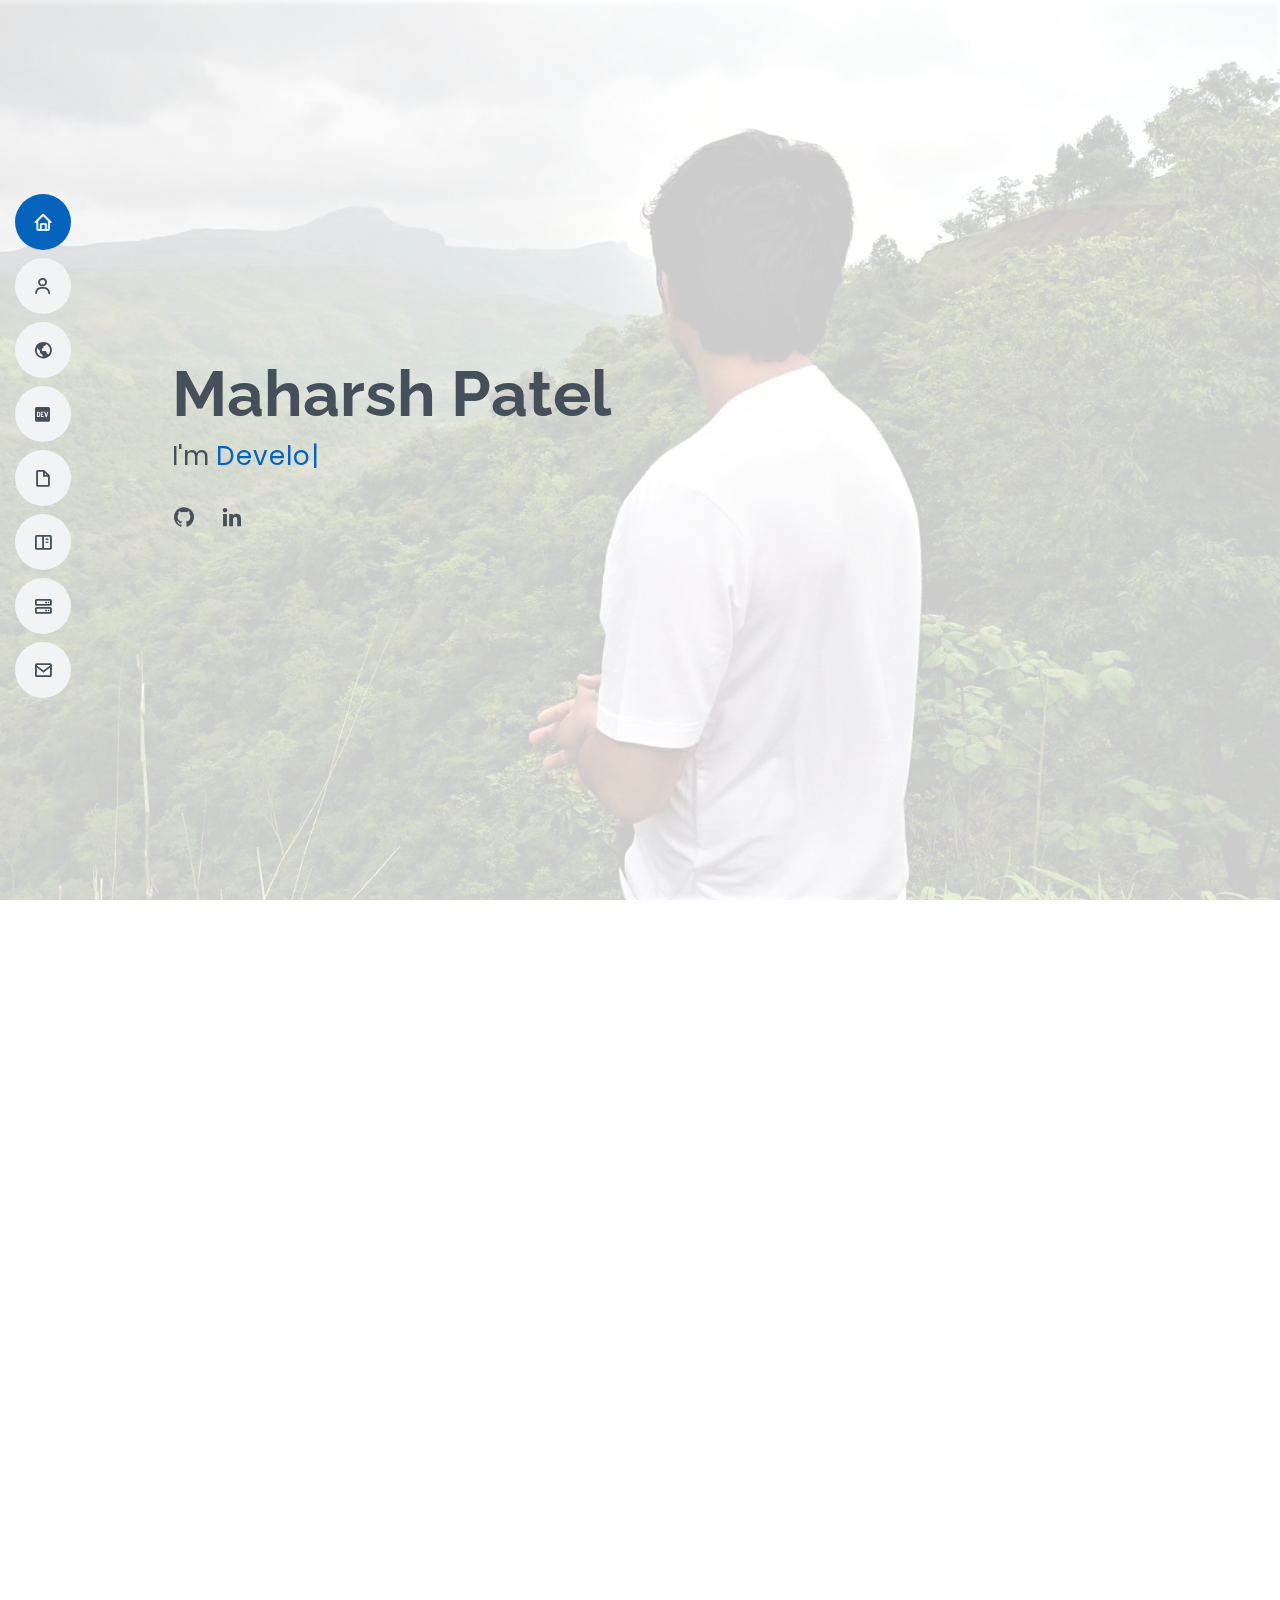
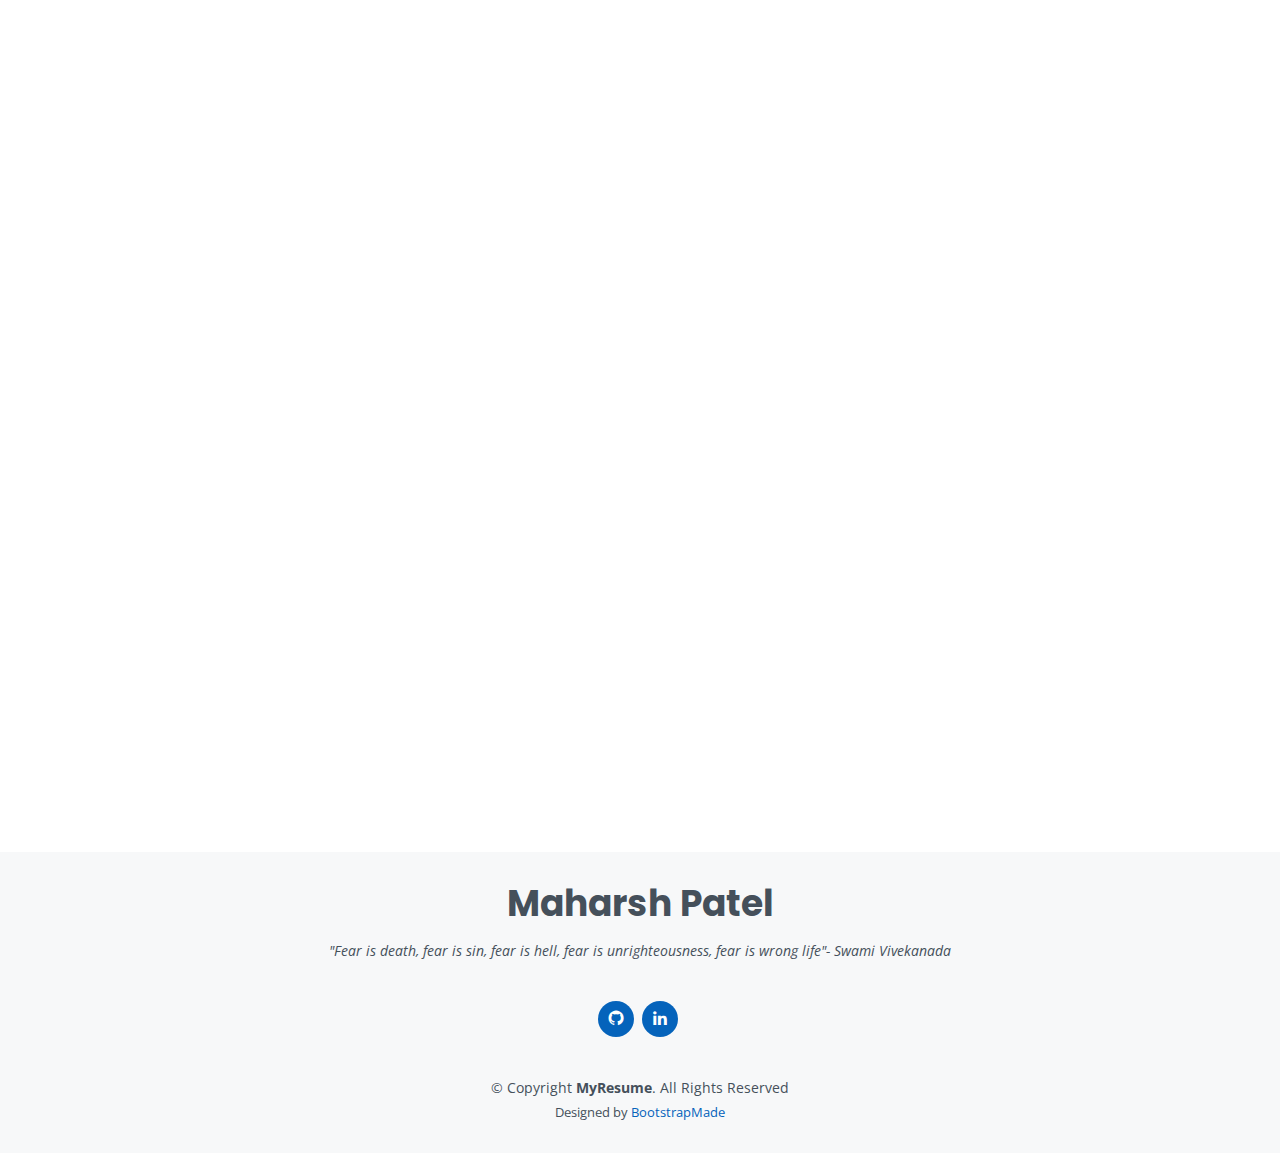
==== index.html @ 80ccc21d "Minor Updates" ====
<!DOCTYPE html>
<html lang="en">

<head>
  <meta charset="utf-8">
  <meta content="width=device-width, initial-scale=1.0" name="viewport">

  <title>Maharsh Patel</title>
  <meta content="" name="description">
  <meta content="" name="keywords">

  <!-- Favicons -->
  <link href="assets/img/favicon.png" rel="icon">
  <link href="assets/img/apple-touch-icon.png" rel="apple-touch-icon">

  <!-- Google Fonts -->
  <link href="https://fonts.googleapis.com/css?family=Open+Sans:300,300i,400,400i,600,600i,700,700i|Raleway:300,300i,400,400i,500,500i,600,600i,700,700i|Poppins:300,300i,400,400i,500,500i,600,600i,700,700i" rel="stylesheet">

  <!-- Vendor CSS Files -->
  <link href="assets/vendor/aos/aos.css" rel="stylesheet">
  <link href="assets/vendor/bootstrap/css/bootstrap.min.css" rel="stylesheet">
  <link href="assets/vendor/bootstrap-icons/bootstrap-icons.css" rel="stylesheet">
  <link href="assets/vendor/boxicons/css/boxicons.min.css" rel="stylesheet">
  <link href="assets/vendor/glightbox/css/glightbox.min.css" rel="stylesheet">
  <link href="assets/vendor/swiper/swiper-bundle.min.css" rel="stylesheet">

  <!-- Template Main CSS File -->
  <link href="assets/css/style.css" rel="stylesheet">

  <!-- =======================================================
  * Template Name: MyResume - v4.7.0
  * Template URL: https://bootstrapmade.com/free-html-bootstrap-template-my-resume/
  * Author: BootstrapMade.com
  * License: https://bootstrapmade.com/license/
  ======================================================== -->
</head>

<body onload="startGame()">

  <!-- ======= Mobile nav toggle button ======= -->
  <!-- <button type="button" class="mobile-nav-toggle d-xl-none"><i class="bi bi-list mobile-nav-toggle"></i></button> -->
  <i class="bi bi-list mobile-nav-toggle d-xl-none"></i>
  <!-- ======= Header ======= -->
  <header id="header" class="d-flex flex-column justify-content-center">

    <nav id="navbar" class="navbar nav-menu">
      <ul>
        <li><a href="#hero" class="nav-link scrollto active"><i class="bx bx-home"></i> <span>Home</span></a></li>
        <li><a href="#about" class="nav-link scrollto"><i class="bx bx-user"></i> <span>About</span></a></li>
        <li><a href="#facts" class="nav-link scrollto"><i class="bx bx-world"></i> <span>Facts</span></a></li>
        <li><a href="#skills" class="nav-link scrollto"><i class="bx bxl-dev-to"></i> <span>Skills</span></a></li>
        <li><a href="#resume" class="nav-link scrollto"><i class="bx bx-file-blank"></i> <span>Resume</span></a></li>
        <li><a href="#portfolio" class="nav-link scrollto"><i class="bx bx-book-content"></i> <span>Publication</span></a></li>
        <li><a href="#services" class="nav-link scrollto"><i class="bx bx-server"></i> <span>Interests</span></a></li>
        <li><a href="#contact" class="nav-link scrollto"><i class="bx bx-envelope"></i> <span>Contact</span></a></li>
      </ul>
    </nav><!-- .nav-menu -->

  </header><!-- End Header -->

  <!-- ======= Hero Section ======= -->
  <section id="hero" class="d-flex flex-column justify-content-center">
    <div class="container" data-aos="zoom-in" data-aos-delay="100">
      <h1>Maharsh Patel</h1>
      <p>I'm <span class="typed" data-typed-items="Developer,Student,Gamer"></span></p>
      <div class="social-links">
        <a href="https://github.com/maharshalmighty" class="github"><i class="bx bxl-github"></i></a>                
        <a href="https://www.linkedin.com/in/maharsh-patel" class="linkedin"><i class="bx bxl-linkedin"></i></a>
      </div>
    </div>
  </section><!-- End Hero -->

  <main id="main">

    <!-- ======= About Section ======= -->
    <section id="about" class="about">
      <div class="container" data-aos="fade-up">

        <div class="section-title">
          <h2>About</h2>
          
        </div>

        <div class="row">
          <div class="col-lg-4">
            <img src="assets/img/profile-traditional.jpg" class="img-fluid" alt="" style="border-radius: 10%;height: 80%;">
          </div>
          <div class="col-lg-8 pt-4 pt-lg-0 content">
           
            <h3>Summary</h3>
            <p>
              Maharsh is a graduate with a Bachelor of Engineering in Information Technology (2019), he has worked at Cognizant Technology Solutions for 2 years as a Programmer Analyst. He was primarily responsible for building and maintaining intelligent automations. Owing to his inquisitive nature he has completed various certifications ranging from Emotional Intelligence to Building apps using Amazon's Alexa and Lex. The certifications helped him develop strong technical and non technical foundations, with the help of which he was able undertake various positions of responsibilities
            </p>                        
            <div class="row">
              <div class="col-lg-6">
                <h3>Certifications</h3>
                <ul>
                  <li><i class="bi bi-chevron-right"></i> <strong>Emotional Intelligence</strong></li>
                  <li><i class="bi bi-chevron-right"></i> <strong>Deep Learning Prerequisites: The Numpy Stack in Python</strong></li>
                  <li><i class="bi bi-chevron-right"></i> <strong>Building Apps Using Amazon’s Alexa and Lex</strong></li>
                  <li><i class="bi bi-chevron-right"></i> <strong>Introduction to Natural Language Processing</strong> </li>                  
                </ul>
              </div>
              <div class="col-lg-6">
                <h3>Position of Responsibility</h3>
                <ul>
                  <li><i class="bi bi-chevron-right"></i> <strong>Chairperson - ISTE Student Chapter</strong></li>
                  <li><i class="bi bi-chevron-right"></i> <strong>Publicity Head - ISTE Student Chapter</strong></li>
                  <li><i class="bi bi-chevron-right"></i> <strong>Business Continuity Management Coordinator - Cognizant</strong></li>
                  <li><i class="bi bi-chevron-right"></i> <strong>Student Partner - Internshala</strong> </li>                  
                </ul>
              </div>
              
            </div>
          </div>
        </div>

      </div>
    </section><!-- End About Section -->

    <!-- ======= Facts Section ======= -->
    <section id="facts" class="facts">
      <div class="container" data-aos="fade-up">

        <div class="section-title">
          <h2>Facts</h2>
          <p>Few statistics about me, funny statement here!</p>
        </div>

        <div class="row">

          <div class="col-lg-3 col-md-6">
            <div class="count-box">
              <i class="bi bi-flower1"></i>
              <span data-purecounter-start="0" data-purecounter-end="45" data-purecounter-duration="1" class="purecounter"></span>
              <p>Hours of Social Work</p>
            </div>
          </div>
          <div class="col-lg-3 col-md-6">
            <div class="count-box">
              <i class="bi bi-robot"></i>
              <span data-purecounter-start="0" data-purecounter-end="100" data-purecounter-duration="1" class="purecounter"></span>
              <p>Manual hours saved by building automation</p>
            </div>
          </div>
          <div class="col-lg-3 col-md-6">
            <div class="count-box">
              <i class="bi bi-book-half"></i>
              <span data-purecounter-start="0" data-purecounter-end="36" data-purecounter-duration="1" class="purecounter"></span>
              <p># of subjects learned as an undergraduate</p>
            </div>
          </div>
          <div class="col-lg-3 col-md-6">
            <div class="count-box">
              <i class="bi bi-steam"></i>
              <span data-purecounter-start="0" data-purecounter-end="3500" data-purecounter-duration="1" class="purecounter"></span>
              <p>Hours spent on DOTA2</p>
            </div>
          </div>
          <div class="col-lg-3 col-md-6">
            <div class="count-box">
              <i class="bi bi-people"></i>
              <span data-purecounter-start="0" data-purecounter-end="45" data-purecounter-duration="1" class="purecounter"></span>
              <p># of people in my team, as the Chairperson of student chapter</p>
            </div>
          </div>

          <div class="col-lg-3 col-md-6 mt-5 mt-md-0">
            <div class="count-box">
              <i class="bi bi-stack-overflow"></i>
              <span data-purecounter-start="0" data-purecounter-end="5" data-purecounter-duration="1" class="purecounter"></span>
              <p>Less that 5% defect for all projects delivered so far</p>
            </div>
          </div>

          <div class="col-lg-3 col-md-6 mt-5 mt-lg-0">
            <div class="count-box">
              <i class="bi bi-headset"></i>
              <span data-purecounter-start="0" data-purecounter-end="1463" data-purecounter-duration="1" class="purecounter"></span>
              <p>Hours Of Support</p>
            </div>
          </div>

          <div class="col-lg-3 col-md-6 mt-5 mt-lg-0">
            <div class="count-box">
              <i class="bi bi-award"></i>
              <span data-purecounter-start="0" data-purecounter-end="10" data-purecounter-duration="1" class="purecounter"></span>
              <p>Certifications</p>
            </div>
          </div>

        </div>

      </div>
    </section><!-- End Facts Section -->

    <!-- ======= Skills Section ======= -->
    <section id="skills" class="skills section-bg">
      <div class="container" data-aos="fade-up">

        <div class="section-title">
          <h2>Skills</h2>
          <p>For the majority of time I have worked on the following.</p>
        </div>

        <div class="row skills-content">

          <div class="col-lg-6">
            <div class="progress">
              <span class="skill">Python <i class="val">85%</i></span>
              <div class="progress-bar-wrap">
                <div class="progress-bar" role="progressbar" aria-valuenow="90" aria-valuemin="0" aria-valuemax="100"></div>
              </div>
            </div>
            <div class="progress">
              <span class="skill">Natural Language Processing <i class="val">60%</i></span>
              <div class="progress-bar-wrap">
                <div class="progress-bar" role="progressbar" aria-valuenow="60" aria-valuemin="0" aria-valuemax="100"></div>
              </div>
            </div>
            <div class="progress">
              <span class="skill">AWS LEX <i class="val">80%</i></span>
              <div class="progress-bar-wrap">
                <div class="progress-bar" role="progressbar" aria-valuenow="80" aria-valuemin="0" aria-valuemax="100"></div>
              </div>
            </div>
            <div class="progress">
              <span class="skill">RASA <i class="val">70%</i></span>
              <div class="progress-bar-wrap">
                <div class="progress-bar" role="progressbar" aria-valuenow="70" aria-valuemin="0" aria-valuemax="100"></div>
              </div>
            </div>
            <div class="progress">
              <span class="skill">Ui Path <i class="val">85%</i></span>
              <div class="progress-bar-wrap">
                <div class="progress-bar" role="progressbar" aria-valuenow="85" aria-valuemin="0" aria-valuemax="100"></div>
              </div>
            </div>
            <div class="progress">
              <span class="skill">Automation Anywhere <i class="val">80%</i></span>
              <div class="progress-bar-wrap">
                <div class="progress-bar" role="progressbar" aria-valuenow="80" aria-valuemin="0" aria-valuemax="100"></div>
              </div>
            </div>
          </div>

          <div class="col-lg-6">
            <div class="progress">
              <span class="skill">Alexa Skills Kit <i class="val">60%</i></span>
              <div class="progress-bar-wrap">
                <div class="progress-bar" role="progressbar" aria-valuenow="60" aria-valuemin="0" aria-valuemax="100"></div>
              </div>
            </div>
            <div class="progress">
              <span class="skill">HTML <i class="val">75%</i></span>
              <div class="progress-bar-wrap">
                <div class="progress-bar" role="progressbar" aria-valuenow="75" aria-valuemin="0" aria-valuemax="100"></div>
              </div>
            </div>
            <div class="progress">
              <span class="skill">CSS <i class="val">70%</i></span>
              <div class="progress-bar-wrap">
                <div class="progress-bar" role="progressbar" aria-valuenow="70" aria-valuemin="0" aria-valuemax="100"></div>
              </div>
            </div>
            <div class="progress">
              <span class="skill">JavaScript <i class="val">50%</i></span>
              <div class="progress-bar-wrap">
                <div class="progress-bar" role="progressbar" aria-valuenow="50" aria-valuemin="0" aria-valuemax="100"></div>
              </div>
            </div>
            <div class="progress">
              <span class="skill">Github <i class="val">60%</i></span>
              <div class="progress-bar-wrap">
                <div class="progress-bar" role="progressbar" aria-valuenow="60" aria-valuemin="0" aria-valuemax="100"></div>
              </div>
            </div>
            <div class="progress">
              <span class="skill">Docker <i class="val">60%</i></span>
              <div class="progress-bar-wrap">
                <div class="progress-bar" role="progressbar" aria-valuenow="60" aria-valuemin="0" aria-valuemax="100"></div>
              </div>
            </div>

          </div>

        </div>

      </div>
    </section><!-- End Skills Section -->

    <!-- ======= Resume Section ======= -->
    <section id="resume" class="resume">
      <div class="container" data-aos="fade-up">

        <div class="section-title">
          <h2>Resume</h2>
          <p>Here's a little peak behind the curtains for you, to learn more here is <a href="assets/resume/Deedy_CV_Maharsh_Patel_2022_UTA.pdf" target="_blank">my resume!</a></p>
        </div>

        <div class="row">
          <div class="col-lg-6">
            

            <h3 class="resume-title">Education</h3>
            <div class="resume-item">
              <h4>Master of Science in Computer Science   </h4>
              <h5>2022 - 2024</h5>
              <p><em>Univeristy of Texas at Arlington, Texas</em></p>
              <p>I plan to specialize in Intelligent Systems and Databases/Big Data Management. Strengthen the technical fundamentals so that I can build upon it and come up with valuable research work.</p>
            </div>
            <div class="resume-item">
              <h4>Bachelor of Engineering in Information Technology</h4>
              <h5>2015 - 2019</h5>
              <p><em>K.J Somaiya College of Engineering and Information Technology, India</em></p>
              <p>I acquired the necessary foundations required to be able to pursue a career in Technology. Few courses that I found intresting were - Digital Image Processing, Intelligent Systems and Cloud Computing.</p>
            </div>
          </div>
          <div class="col-lg-6">
            <h3 class="resume-title">Professional Experience</h3>
            <div class="resume-item">
              <h4>Programmer Analyst</h4>
              <h5>2019 - 2022</h5>
              <p><em>Cognizant Technology Solutions, India </em></p>
              <ul>
                <li>My experiences here have moulded me into an aware Professional from a clueless fresher. I also worked on intresting use cases involving building chatbots solutions.</li>                
              </ul>
            </div>
            <div class="resume-item">
              <h4>Robotic Process Automation Trainee</h4>
              <h5>2018 - 2019</h5>
              <p><em>Robononmics AI, India</em></p>
              <ul>
                <li>I got Introduced to the world of automation through this opportunity and it helped me gather foundational knowledge on building and maintaining automations.</li>                
              </ul>
            </div>
          </div>
        </div>

      </div>
    </section><!-- End Resume Section -->

    <!-- ======= Portfolio Section ======= -->
    <section id="portfolio" class="portfolio section-bg">
      <div class="container" data-aos="fade-up">

        <div class="section-title">
          <h2>Publication</h2>
          
        </div>

        <div class="row">
          <div class="col-lg-12 d-flex justify-content-center" data-aos="fade-up" data-aos-delay="100">
            <ul id="portfolio-flters">
              <!--<li data-filter="*" class="filter-active">All</li>
              <li data-filter=".filter-app">Publication</li> -->
              <!--
              <li data-filter=".filter-card">Card</li>
              <li data-filter=".filter-web">Web</li>
              -->
            </ul>
          </div>
        </div>

        <div class="row portfolio-container" data-aos="fade-up" data-aos-delay="200">

          <div class="col-lg-4 col-md-6 portfolio-item filter-app">
            <div class="portfolio-wrap">
              <img src="assets/img/portfolio/robot.jpg" class="img-fluid" alt="">
              <div class="portfolio-info">
                <h4>Customized Automated Email Response Bot</h4>
                <p>Bot</p>
                <div class="portfolio-links">
                  <a href="assets/img/portfolio/portfolio-1.jpg" data-gallery="portfolioGallery" class="portfolio-lightbox" title="App 1"></a>
                  <a href="portfolio-details.html" class="portfolio-details-lightbox" data-glightbox="type: external" title="Portfolio Details"><i class="bx bx-link"></i></a>
                </div>
              </div>
            </div>
          </div>
          <div class="col-lg-4 col-md-6 portfolio-item filter-app">
            <div class = "Project">
              <img src="assets/img/portfolio/titanic_cutout.png" class="img-fluid" alt="">
              <strong><a href="https://medium.com/@maharshalmighty/titanic-survivor-predictor-1ffe5af38c9d">Titanic - Machine Learning from Disaster(Project)</a></h1></strong>
            </div>
            
          </div>
          <!--
          <div class="col-lg-4 col-md-6 portfolio-item filter-web">
            <div class="portfolio-wrap">
              <img src="assets/img/portfolio/portfolio-2.jpg" class="img-fluid" alt="">
              <div class="portfolio-info">
                <h4>Web 3</h4>
                <p>Web</p>
                <div class="portfolio-links">
                  <a href="assets/img/portfolio/portfolio-2.jpg" data-gallery="portfolioGallery" class="portfolio-lightbox" title="Web 3"><i class="bx bx-plus"></i></a>
                  <a href="portfolio-details.html" class="portfolio-details-lightbox" data-glightbox="type: external" title="Portfolio Details"><i class="bx bx-link"></i></a>
                </div>
              </div>
            </div>
          </div>

          <div class="col-lg-4 col-md-6 portfolio-item filter-app">
            <div class="portfolio-wrap">
              <img src="assets/img/portfolio/portfolio-3.jpg" class="img-fluid" alt="">
              <div class="portfolio-info">
                <h4>App 2</h4>
                <p>App</p>
                <div class="portfolio-links">
                  <a href="assets/img/portfolio/portfolio-3.jpg" data-gallery="portfolioGallery" class="portfolio-lightbox" title="App 2"><i class="bx bx-plus"></i></a>
                  <a href="portfolio-details.html" class="portfolio-details-lightbox" data-glightbox="type: external" title="Portfolio Details"><i class="bx bx-link"></i></a>
                </div>
              </div>
            </div>
          </div>

          <div class="col-lg-4 col-md-6 portfolio-item filter-card">
            <div class="portfolio-wrap">
              <img src="assets/img/portfolio/portfolio-4.jpg" class="img-fluid" alt="">
              <div class="portfolio-info">
                <h4>Card 2</h4>
                <p>Card</p>
                <div class="portfolio-links">
                  <a href="assets/img/portfolio/portfolio-4.jpg" data-gallery="portfolioGallery" class="portfolio-lightbox" title="Card 2"><i class="bx bx-plus"></i></a>
                  <a href="portfolio-details.html" class="portfolio-details-lightbox" data-glightbox="type: external" title="Portfolio Details"><i class="bx bx-link"></i></a>
                </div>
              </div>
            </div>
          </div>

          <div class="col-lg-4 col-md-6 portfolio-item filter-web">
            <div class="portfolio-wrap">
              <img src="assets/img/portfolio/portfolio-5.jpg" class="img-fluid" alt="">
              <div class="portfolio-info">
                <h4>Web 2</h4>
                <p>Web</p>
                <div class="portfolio-links">
                  <a href="assets/img/portfolio/portfolio-5.jpg" data-gallery="portfolioGallery" class="portfolio-lightbox" title="Web 2"><i class="bx bx-plus"></i></a>
                  <a href="portfolio-details.html" class="portfolio-details-lightbox" data-glightbox="type: external" title="Portfolio Details"><i class="bx bx-link"></i></a>
                </div>
              </div>
            </div>
          </div>

          <div class="col-lg-4 col-md-6 portfolio-item filter-app">
            <div class="portfolio-wrap">
              <img src="assets/img/portfolio/portfolio-6.jpg" class="img-fluid" alt="">
              <div class="portfolio-info">
                <h4>App 3</h4>
                <p>App</p>
                <div class="portfolio-links">
                  <a href="assets/img/portfolio/portfolio-6.jpg" data-gallery="portfolioGallery" class="portfolio-lightbox" title="App 3"><i class="bx bx-plus"></i></a>
                  <a href="portfolio-details.html" class="portfolio-details-lightbox" data-glightbox="type: external" title="Portfolio Details"><i class="bx bx-link"></i></a>
                </div>
              </div>
            </div>
          </div>

          <div class="col-lg-4 col-md-6 portfolio-item filter-card">
            <div class="portfolio-wrap">
              <img src="assets/img/portfolio/portfolio-7.jpg" class="img-fluid" alt="">
              <div class="portfolio-info">
                <h4>Card 1</h4>
                <p>Card</p>
                <div class="portfolio-links">
                  <a href="assets/img/portfolio/portfolio-7.jpg" data-gallery="portfolioGallery" class="portfolio-lightbox" title="Card 1"><i class="bx bx-plus"></i></a>
                  <a href="portfolio-details.html" class="portfolio-details-lightbox" data-glightbox="type: external" title="Portfolio Details"><i class="bx bx-link"></i></a>
                </div>
              </div>
            </div>
          </div>

          <div class="col-lg-4 col-md-6 portfolio-item filter-card">
            <div class="portfolio-wrap">
              <img src="assets/img/portfolio/portfolio-8.jpg" class="img-fluid" alt="">
              <div class="portfolio-info">
                <h4>Card 3</h4>
                <p>Card</p>
                <div class="portfolio-links">
                  <a href="assets/img/portfolio/portfolio-8.jpg" data-gallery="portfolioGallery" class="portfolio-lightbox" title="Card 3"><i class="bx bx-plus"></i></a>
                  <a href="portfolio-details.html" class="portfolio-details-lightbox" data-glightbox="type: external" title="Portfolio Details"><i class="bx bx-link"></i></a>
                </div>
              </div>
            </div>
          </div>

          <div class="col-lg-4 col-md-6 portfolio-item filter-web">
            <div class="portfolio-wrap">
              <img src="assets/img/portfolio/portfolio-9.jpg" class="img-fluid" alt="">
              <div class="portfolio-info">
                <h4>Web 3</h4>
                <p>Web</p>
                <div class="portfolio-links">
                  <a href="assets/img/portfolio/portfolio-9.jpg" data-gallery="portfolioGallery" class="portfolio-lightbox" title="Web 3"><i class="bx bx-plus"></i></a>
                  <a href="portfolio-details.html" class="portfolio-details-lightbox" data-glightbox="type: external" title="Portfolio Details"><i class="bx bx-link"></i></a>
                </div>
              </div>
            </div>
          </div>
          -->
        </div>

      </div>
    </section><!-- End Portfolio Section -->

    <!-- ======= Services Section ======= -->
    <section id="services" class="services">
      <div class="container" data-aos="fade-up">

        <div class="section-title">
          <h2>INTERESTS</h2>
          <p>Here's a list of things i am interested.</p>
        </div>

        <div class="row">

          <div class="col-lg-4 col-md-6 d-flex align-items-stretch" data-aos="zoom-in" data-aos-delay="100">
            <div class="icon-box iconbox-blue">
              <div class="icon">
                <svg width="100" height="100" viewBox="0 0 600 600" xmlns="http://www.w3.org/2000/svg">
                  <path stroke="none" stroke-width="0" fill="#f5f5f5" d="M300,521.0016835830174C376.1290562159157,517.8887921683347,466.0731472004068,529.7835943286574,510.70327084640275,468.03025145048787C554.3714126377745,407.6079735673963,508.03601936045806,328.9844924480964,491.2728898941984,256.3432110539036C474.5976632858925,184.082847569629,479.9380746630129,96.60480741107993,416.23090153303,58.64404602377083C348.86323505073057,18.502131276798302,261.93793281208167,40.57373210992963,193.5410806939664,78.93577620505333C130.42746243093433,114.334589627462,98.30271207620316,179.96522072025542,76.75703585869454,249.04625023123273C51.97151888228291,328.5150500222984,13.704378332031375,421.85034740162234,66.52175969318436,486.19268352777647C119.04800174914682,550.1803526380478,217.28368757567262,524.383925680826,300,521.0016835830174"></path>
                </svg>
                <i class="bx bx-joystick"></i>
              </div>
              <h4><a href="">ESports</a></h4>
              <p>I play a lot of video games and keep up with my favorite DOTA2 Team - Nigma</p>
            </div>
          </div>

          <div class="col-lg-4 col-md-6 d-flex align-items-stretch mt-4 mt-md-0" data-aos="zoom-in" data-aos-delay="200">
            <div class="icon-box iconbox-orange ">
              <div class="icon">
                <svg width="100" height="100" viewBox="0 0 600 600" xmlns="http://www.w3.org/2000/svg">
                  <path stroke="none" stroke-width="0" fill="#f5f5f5" d="M300,582.0697525312426C382.5290701553225,586.8405444964366,449.9789794690241,525.3245884688669,502.5850820975895,461.55621195738473C556.606425686781,396.0723002908107,615.8543463187945,314.28637112970534,586.6730223649479,234.56875336149918C558.9533121215079,158.8439757836574,454.9685369536778,164.00468322053177,381.49747125262974,130.76875717737553C312.15926192815925,99.40240125094834,248.97055460311594,18.661163978235184,179.8680185752513,50.54337015887873C110.5421016452524,82.52863877960104,119.82277516462835,180.83849132639028,109.12597500060166,256.43424936330496C100.08760227029461,320.3096726198365,92.17705696193138,384.0621239912766,124.79988738764834,439.7174275375508C164.83382741302287,508.01625554203684,220.96474134820875,577.5009287672846,300,582.0697525312426"></path>
                </svg>
                <i class="bx bx-file"></i>
              </div>
              <h4><a href="">Anime</a></h4>
              <p>Anime teaches you a lot of moral lessons about friendship, family and life. I promise you its not just cartoons.</p>
            </div>
          </div>

          <div class="col-lg-4 col-md-6 d-flex align-items-stretch mt-4 mt-lg-0" data-aos="zoom-in" data-aos-delay="300">
            <div class="icon-box iconbox-pink">
              <div class="icon">
                <svg width="100" height="100" viewBox="0 0 600 600" xmlns="http://www.w3.org/2000/svg">
                  <path stroke="none" stroke-width="0" fill="#f5f5f5" d="M300,541.5067337569781C382.14930387511276,545.0595476570109,479.8736841581634,548.3450877840088,526.4010558755058,480.5488172755941C571.5218469581645,414.80211281144784,517.5187510058486,332.0715597781072,496.52539010469104,255.14436215662573C477.37192572678356,184.95920475031193,473.57363656557914,105.61284051026155,413.0603344069578,65.22779650032875C343.27470386102294,18.654635553484475,251.2091493199835,5.337323636656869,175.0934190732945,40.62881213300186C97.87086631185822,76.43348514350839,51.98124368387456,156.15599469081315,36.44837278890362,239.84606092416172C21.716077023791087,319.22268207091537,43.775223500013084,401.1760424656574,96.891909868211,461.97329694683043C147.22146801428983,519.5804099606455,223.5754009179313,538.201503339737,300,541.5067337569781"></path>
                </svg>
                <i class="bx bx-paper-plane"></i>
              </div>
              <h4><a href="">Origami</a></h4>
              <p>I find it really amazing to see how a lifeless piece of paper can come to life</p>
            </div>
          </div>

          <div class="col-lg-4 col-md-6 d-flex align-items-stretch mt-4" data-aos="zoom-in" data-aos-delay="100">
            <div class="icon-box iconbox-yellow">
              <div class="icon">
                <svg width="100" height="100" viewBox="0 0 600 600" xmlns="http://www.w3.org/2000/svg">
                  <path stroke="none" stroke-width="0" fill="#f5f5f5" d="M300,503.46388370962813C374.79870501325706,506.71871716319447,464.8034551963731,527.1746412648533,510.4981551193396,467.86667711651364C555.9287308511215,408.9015244558933,512.6030010748507,327.5744911775523,490.211057578863,256.5855673507754C471.097692560561,195.9906835881958,447.69079081568157,138.11976852964426,395.19560036434837,102.3242989838813C329.3053358748298,57.3949838291264,248.02791733380457,8.279543830951368,175.87071277845988,42.242879143198664C103.41431057327972,76.34704239035025,93.79494320519305,170.9812938413882,81.28167332365135,250.07896920659033C70.17666984294237,320.27484674793965,64.84698225790005,396.69656628748305,111.28512138212992,450.4950937839243C156.20124167950087,502.5303643271138,231.32542653798444,500.4755392045468,300,503.46388370962813"></path>
                </svg>
                <i class="bx bx-message-rounded-dots"></i>
              </div>
              <h4><a href="">Poetry</a></h4>
              <p>Sometimes when I am very happy or excited about something, I write poetries about it.</p>
            </div>
          </div>

          <div class="col-lg-4 col-md-6 d-flex align-items-stretch mt-4" data-aos="zoom-in" data-aos-delay="200">
            <div class="icon-box iconbox-red">
              <div class="icon">
                <svg width="100" height="100" viewBox="0 0 600 600" xmlns="http://www.w3.org/2000/svg">
                  <path stroke="none" stroke-width="0" fill="#f5f5f5" d="M300,532.3542879108572C369.38199826031484,532.3153073249985,429.10787420159085,491.63046689027357,474.5244479745417,439.17860296908856C522.8885846962883,383.3225815378663,569.1668002868075,314.3205725914397,550.7432151929288,242.7694973846089C532.6665558377875,172.5657663291529,456.2379748765914,142.6223662098291,390.3689995646985,112.34683881706744C326.66090330228417,83.06452184765237,258.84405631176094,53.51806209861945,193.32584062364296,78.48882559362697C121.61183558270385,105.82097193414197,62.805066853699245,167.19869350419734,48.57481801355237,242.6138429142374C34.843463184063346,315.3850353017275,76.69343916112496,383.4422959591041,125.22947124332185,439.3748458443577C170.7312796277747,491.8107796887764,230.57421082200815,532.3932930995766,300,532.3542879108572"></path>
                </svg>
                <i class="bx bx-pen"></i>
              </div>
              <h4><a href="">Journaling</a></h4>
              <p>Journaling helps you keep track of things, emotions whatever you want. When you restrospect - it help's you appreciate where you have reached</p>
            </div>
          </div>

          <div class="col-lg-4 col-md-6 d-flex align-items-stretch mt-4" data-aos="zoom-in" data-aos-delay="300">
            <div class="icon-box iconbox-teal">
              <div class="icon">
                <svg width="100" height="100" viewBox="0 0 600 600" xmlns="http://www.w3.org/2000/svg">
                  <path stroke="none" stroke-width="0" fill="#f5f5f5" d="M300,566.797414625762C385.7384707136149,576.1784315230908,478.7894351017131,552.8928747891023,531.9192734346935,484.94944893311C584.6109503024035,417.5663521118492,582.489472248146,322.67544863468447,553.9536738515405,242.03673114598146C529.1557734026468,171.96086150256528,465.24506316201064,127.66468636344209,395.9583748389544,100.7403814666027C334.2173773831606,76.7482773500951,269.4350130405921,84.62216499799875,207.1952322260088,107.2889140133804C132.92018162631612,134.33871894543012,41.79353780512637,160.00259165414826,22.644507872594943,236.69541883565114C3.319112789854554,314.0945973066697,72.72355303640163,379.243833228382,124.04198916343866,440.3218312028393C172.9286146004772,498.5055451809895,224.45579914871206,558.5317968840102,300,566.797414625762"></path>
                </svg>
                <i class="bx bx-world"></i>
              </div>
              <h4><a href="">Learning New Things</a></h4>
              <p>There are so many things that I dont know. If you know something please share it with me. I Love to learn about new things!</p>
            </div>
          </div>

        </div>

      </div>
    </section><!-- End Services Section -->

          </div>
          <div class="swiper-pagination"></div>
        </div>

      </div>
    </section><!-- End Testimonials Section -->

    <!-- ======= Contact Section ======= -->
    <section id="contact" class="contact">
      <div class="container" data-aos="fade-up">

        <div class="section-title">
          <h2>Contact</h2>
        </div>
        <div class="row mt-1">
          
          <div class="col-lg-4">
            <div class="info">
              <div class="email">
                <i class="bi bi-envelope"></i>
                <h4>Email:</h4>
                <p>mxp9501@mavs.uta.edu</p>
              </div>              
            </div>
          </div>
          <div class="col-lg-4">
            <div class="info">
              <div class="phone">
                <i class="bi bi-phone"></i>
                <h4>Call:</h4>
                <p>+1 470 847 9929</p>
              </div>             
            </div>
          </div>
          <div class="col-lg-4">
            <div class="info">
              <div class="address">
                <i class="bi bi-geo-alt"></i>
                <h4>Location:</h4>
                <p>Arlington,Texas</p>
              </div>             
            </div>
          </div>
                    
        </div>

      </div>
    </section><!-- End Contact Section -->

  </main><!-- End #main -->

  <!-- ======= Footer ======= -->
  <footer id="footer">
    <div class="container">
      <h3>Maharsh Patel</h3>
      <p>"Fear is death, fear is sin, fear is hell, fear is unrighteousness, fear is wrong life"- Swami Vivekanada</p>
      <div class="social-links">
        <!--<a href="#" class="twitter"><i class="bx bxl-twitter"></i></a>-->        
        <a href="https://github.com/maharshalmighty" class="github"><i class="bx bxl-github"></i></a>
        <a href="https://www.linkedin.com/in/maharsh-patel" class="linkedin"><i class="bx bxl-linkedin"></i></a>
      </div>
      <div class="copyright">
        &copy; Copyright <strong><span>MyResume</span></strong>. All Rights Reserved
      </div>
      <div class="credits">
        <!-- All the links in the footer should remain intact. -->
        <!-- You can delete the links only if you purchased the pro version. -->
        <!-- Licensing information: [license-url] -->
        <!-- Purchase the pro version with working PHP/AJAX contact form: https://bootstrapmade.com/free-html-bootstrap-template-my-resume/ -->
        Designed by <a href="https://bootstrapmade.com/">BootstrapMade</a>
      </div>
    </div>
  </footer><!-- End Footer -->

  <div id="preloader"></div>
  <a href="#" class="back-to-top d-flex align-items-center justify-content-center"><i class="bi bi-arrow-up-short"></i></a>

  <!-- Vendor JS Files -->
  <script src="assets/vendor/purecounter/purecounter.js"></script>
  <script src="assets/vendor/aos/aos.js"></script>
  <script src="assets/vendor/bootstrap/js/bootstrap.bundle.min.js"></script>
  <script src="assets/vendor/glightbox/js/glightbox.min.js"></script>
  <script src="assets/vendor/isotope-layout/isotope.pkgd.min.js"></script>
  <script src="assets/vendor/swiper/swiper-bundle.min.js"></script>
  <script src="assets/vendor/typed.js/typed.min.js"></script>
  <script src="assets/vendor/waypoints/noframework.waypoints.js"></script>
  <script src="assets/vendor/php-email-form/validate.js"></script>

  <!-- Template Main JS File -->
  <script src="assets/js/main.js"></script>

</body>

</html>
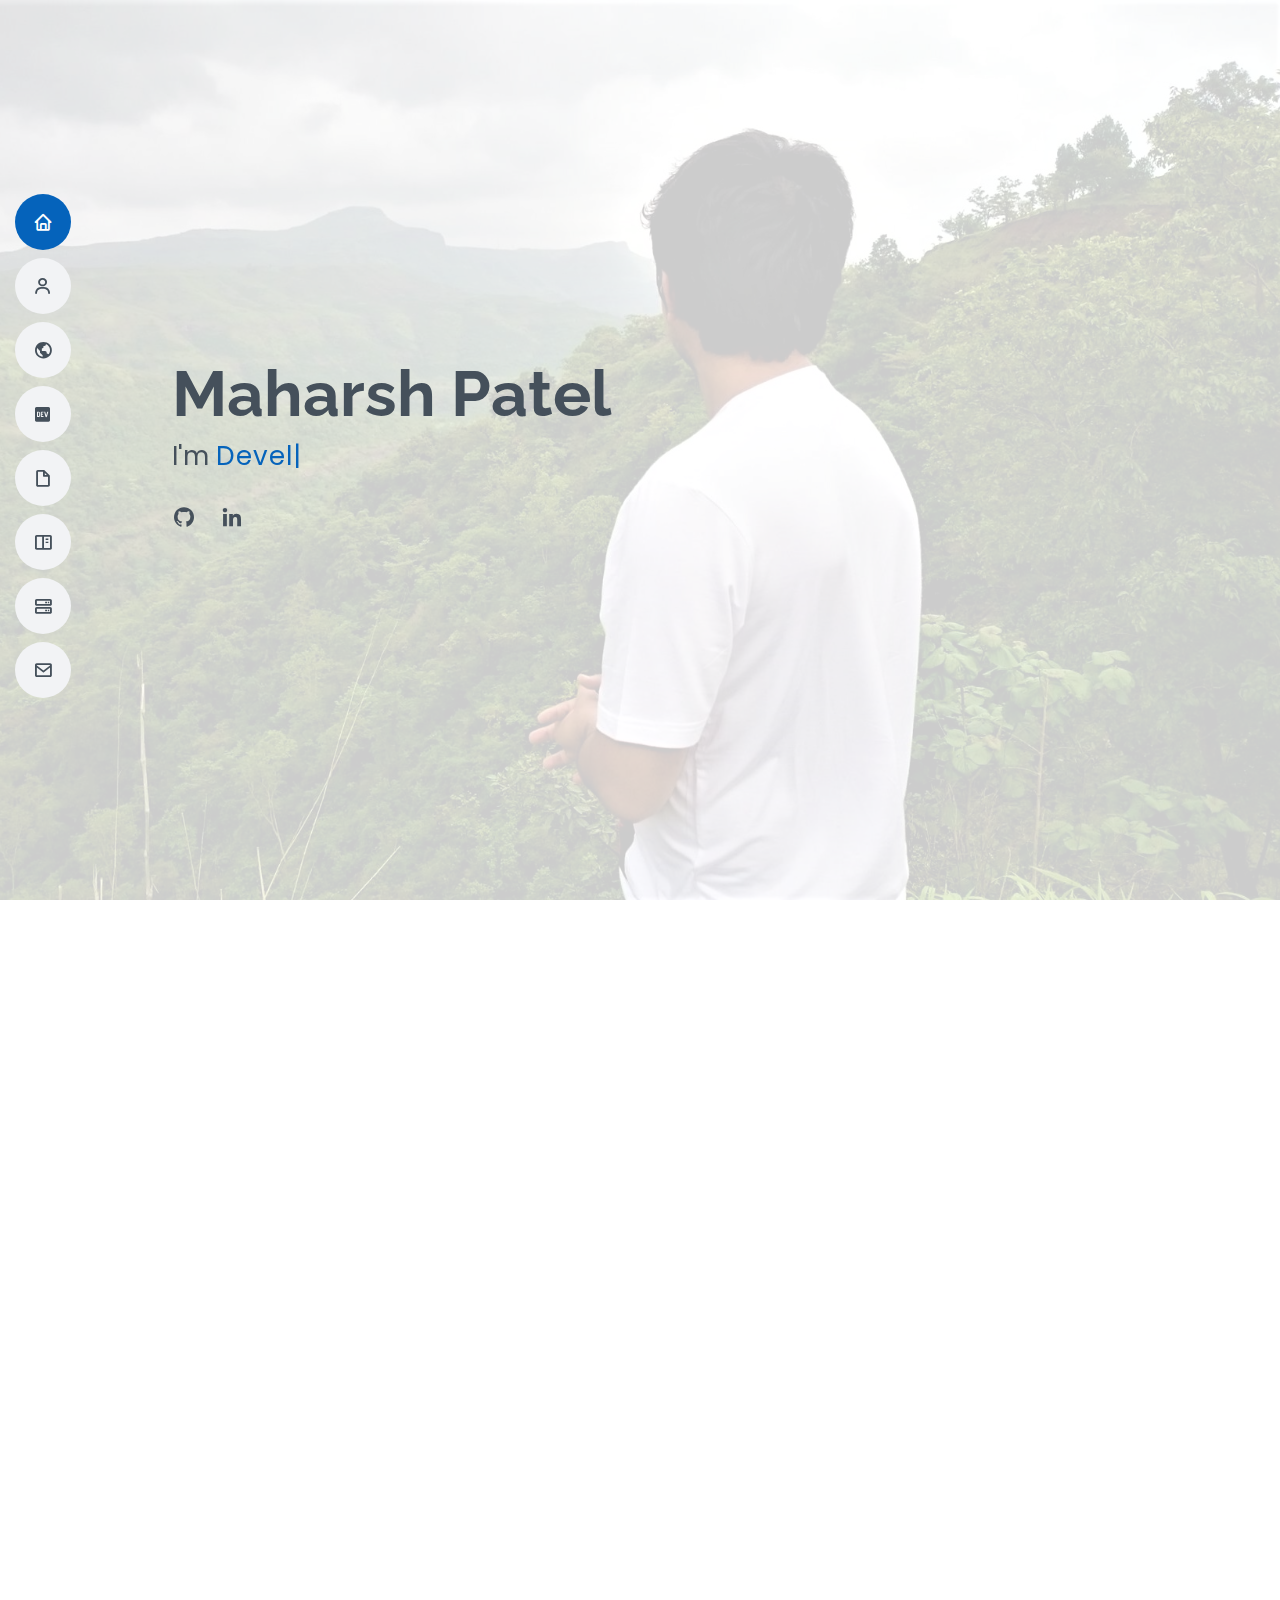
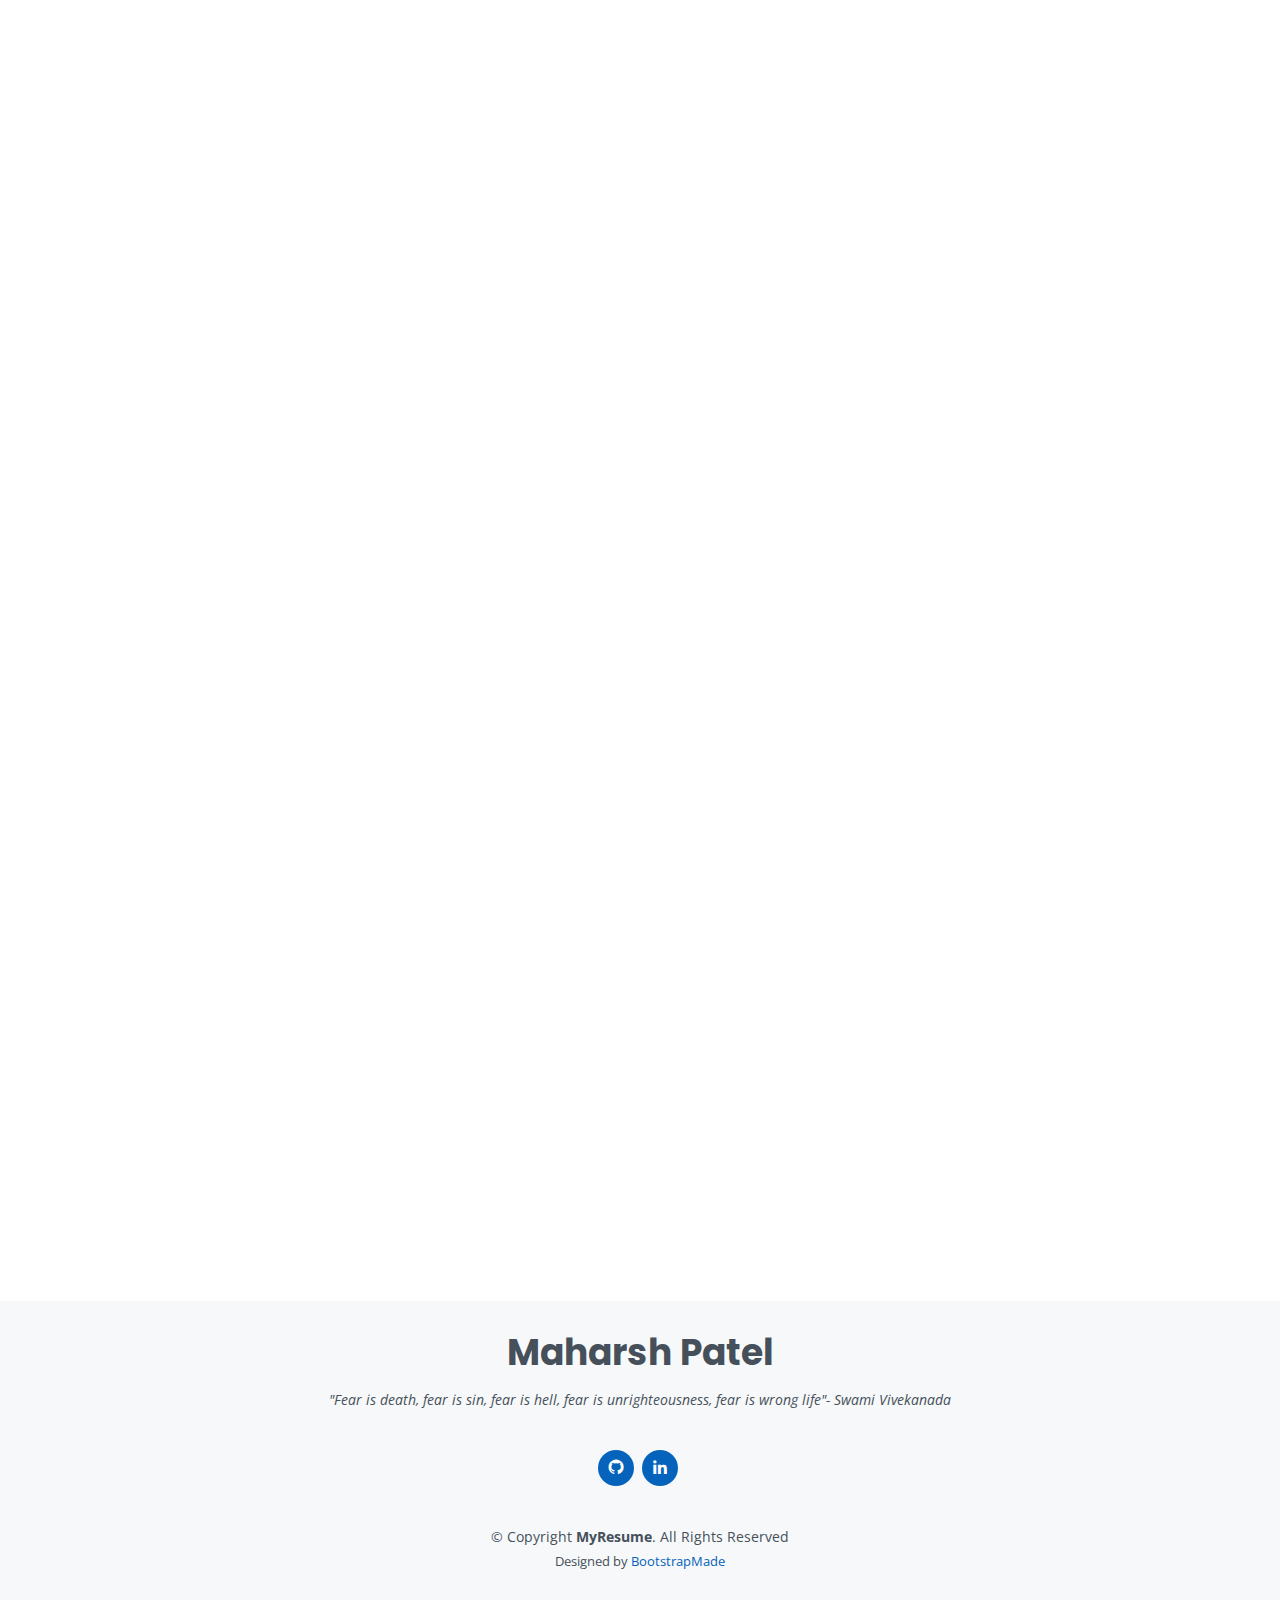
==== commit 5c7dc437: "Added Another Project- NBC" ====
--- a/index.html
+++ b/index.html
@@ -363,7 +363,7 @@
         </div>
 
         <div class="row portfolio-container" data-aos="fade-up" data-aos-delay="200">
-
+          <!--
           <div class="col-lg-4 col-md-6 portfolio-item filter-app">
             <div class="portfolio-wrap">
               <img src="assets/img/portfolio/robot.jpg" class="img-fluid" alt="">
@@ -377,13 +377,26 @@
               </div>
             </div>
           </div>
+        -->
           <div class="col-lg-4 col-md-6 portfolio-item filter-app">
             <div class = "Project">
               <img src="assets/img/portfolio/titanic_cutout.png" class="img-fluid" alt="">
               <strong><a href="https://medium.com/@maharshalmighty/titanic-survivor-predictor-1ffe5af38c9d">Titanic - Machine Learning from Disaster(Project)</a></h1></strong>
-            </div>
-            
-          </div>
+              <p>Here is my <a href="assets/Code/titanic-survivor-prediction.ipynb" target="_blank">Jupyter Notebook</a></p>
+            </div>
+          </div>
+          <div class="col-lg-4 col-md-6 portfolio-item filter-app">
+            <div class = "Project">
+              <img src="assets/img/portfolio/flowers.jpg" class="img-fluid" alt="">
+              <strong><a href="https://medium.com/@maharshalmighty/flowers-image-classifier-using-neural-networks-b145c4bc1831">Image Classifier</a></h1></strong>
+              <p>Here is my <a href="assets/Code/custom-created-classifier (1).ipynb" target="_blank">Jupyter Notebook</a></p>
+            </div>
+          <div style="left: 350px;top: 150px;">
+            <div class = "Project">
+              <img src="assets/img/portfolio/Bayes.jpg" class="img-fluid" alt="">
+              <strong><a href="https://naivebayesclassifier.wordpress.com/2022/04/18/building-a-naive-bayes-text-classifier-from-scratch-using-python/">Naive Bayes Text Classifier</a></h1></strong>
+              <p>Here is my <a href="assets/Code/naive-bayes-classifier-from-scratch.ipynb" target="_blank">Jupyter Notebook</a></p>
+            </div>
           <!--
           <div class="col-lg-4 col-md-6 portfolio-item filter-web">
             <div class="portfolio-wrap">
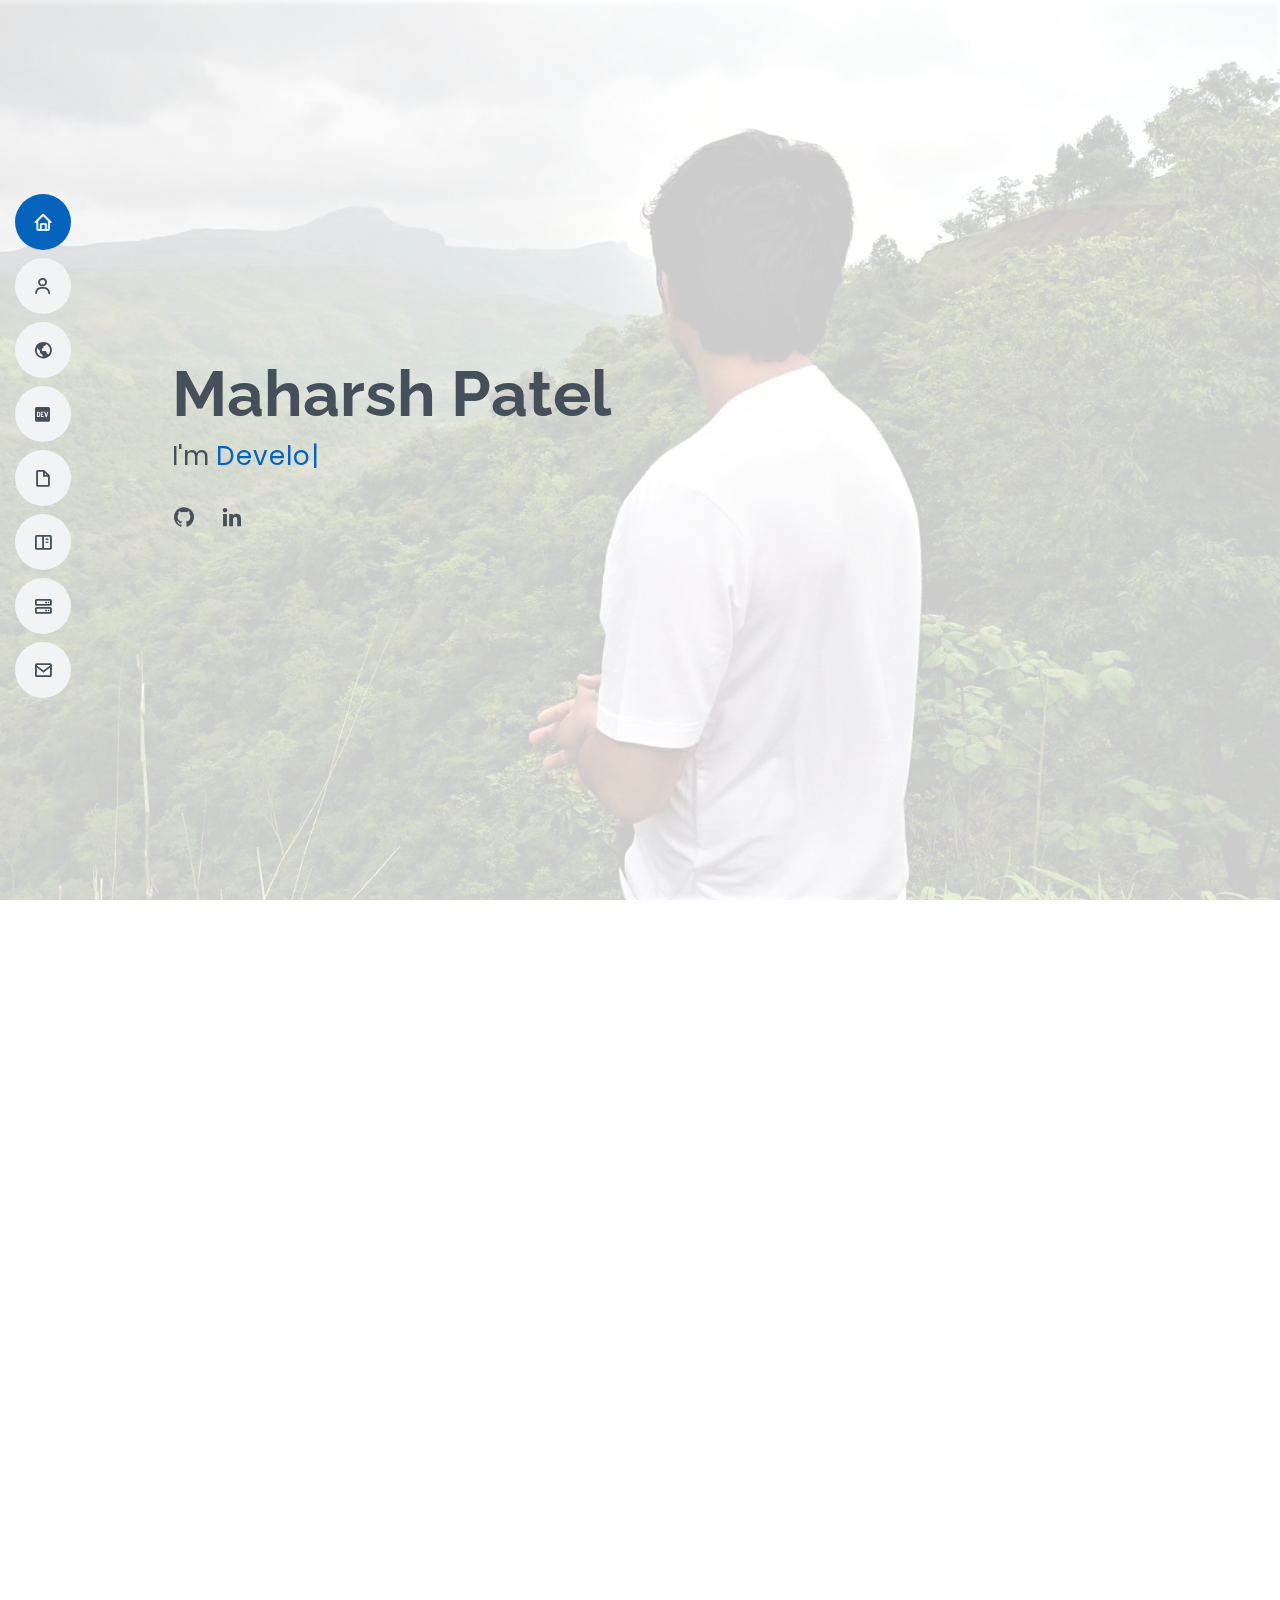
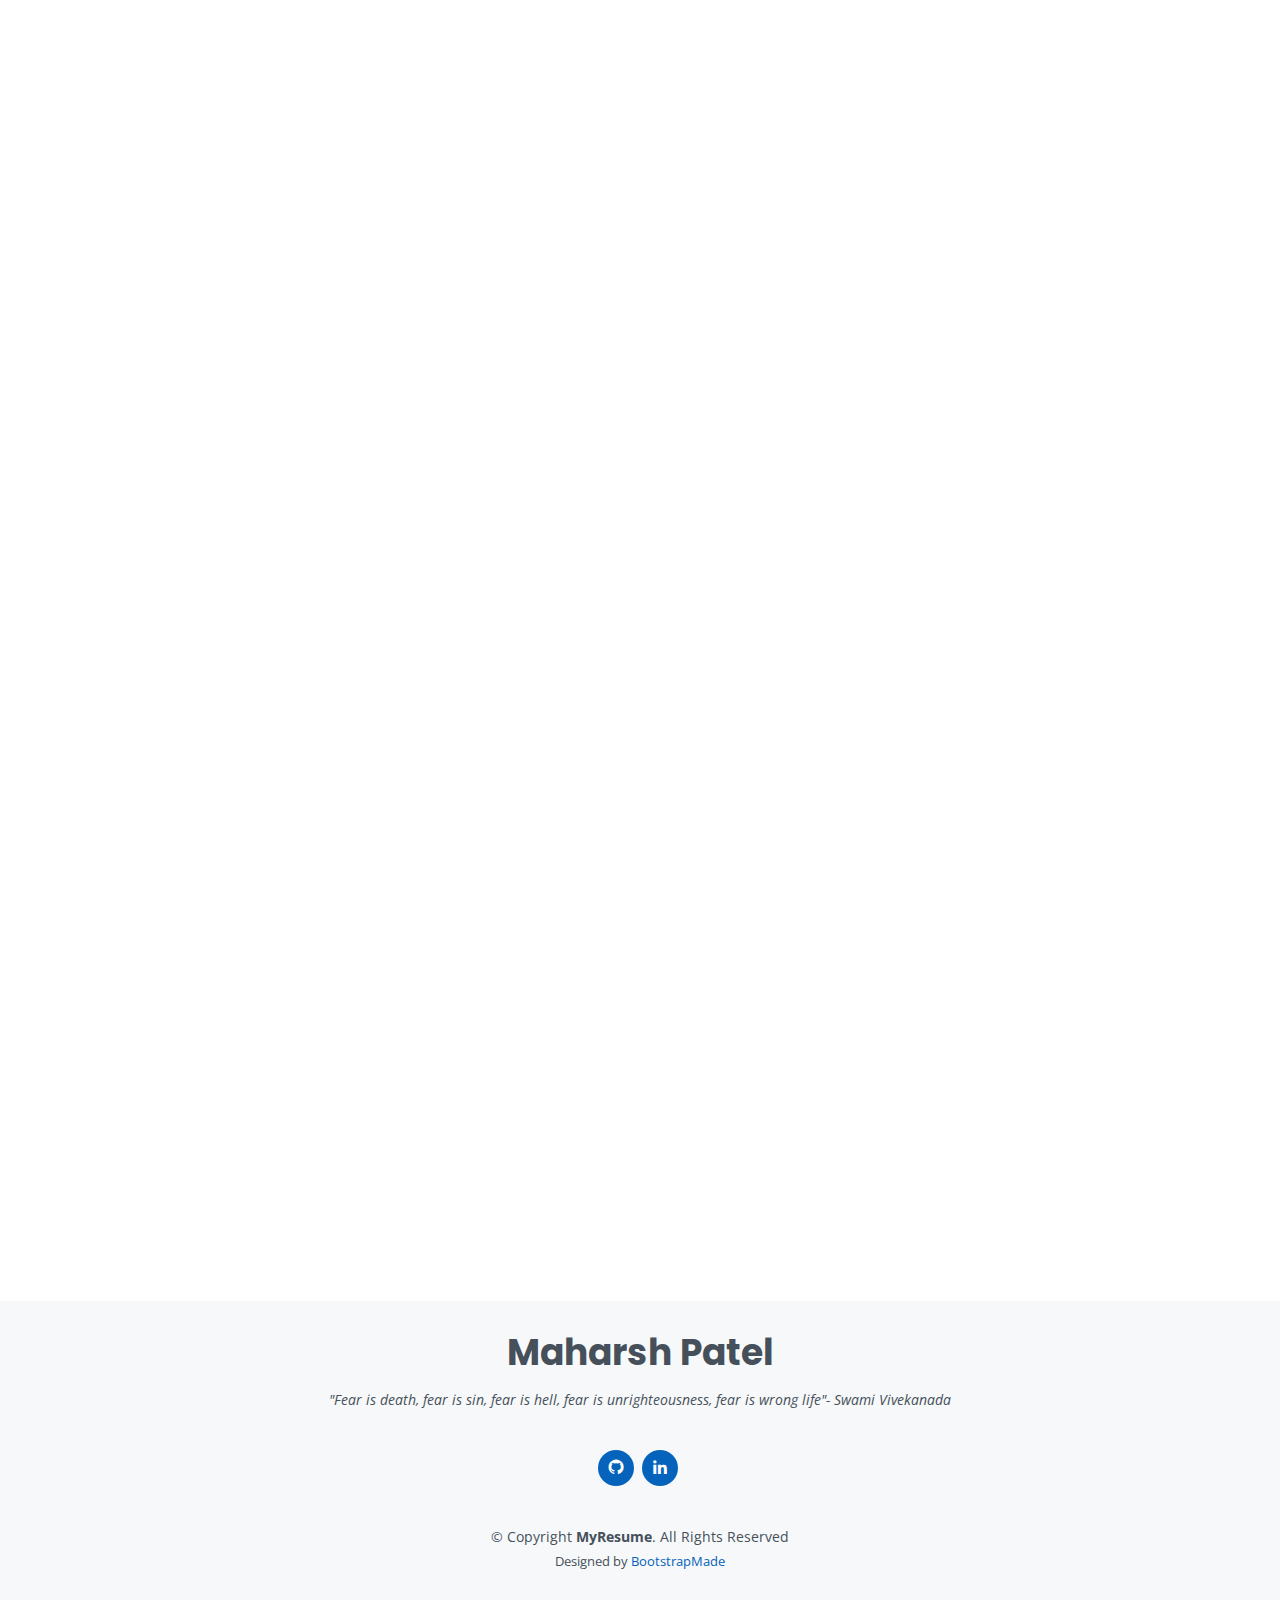
==== commit 356f3129: "Update to the URL" ====
--- a/index.html
+++ b/index.html
@@ -394,7 +394,7 @@
           <div style="left: 350px;top: 150px;">
             <div class = "Project">
               <img src="assets/img/portfolio/Bayes.jpg" class="img-fluid" alt="">
-              <strong><a href="https://naivebayesclassifier.wordpress.com/2022/04/18/building-a-naive-bayes-text-classifier-from-scratch-using-python/">Naive Bayes Text Classifier</a></h1></strong>
+              <strong><a href="https://wordpress.com/view/naivebayesclassifier.wordpress.com">Naive Bayes Text Classifier</a></h1></strong>
               <p>Here is my <a href="assets/Code/naive-bayes-classifier-from-scratch.ipynb" target="_blank">Jupyter Notebook</a></p>
             </div>
           <!--
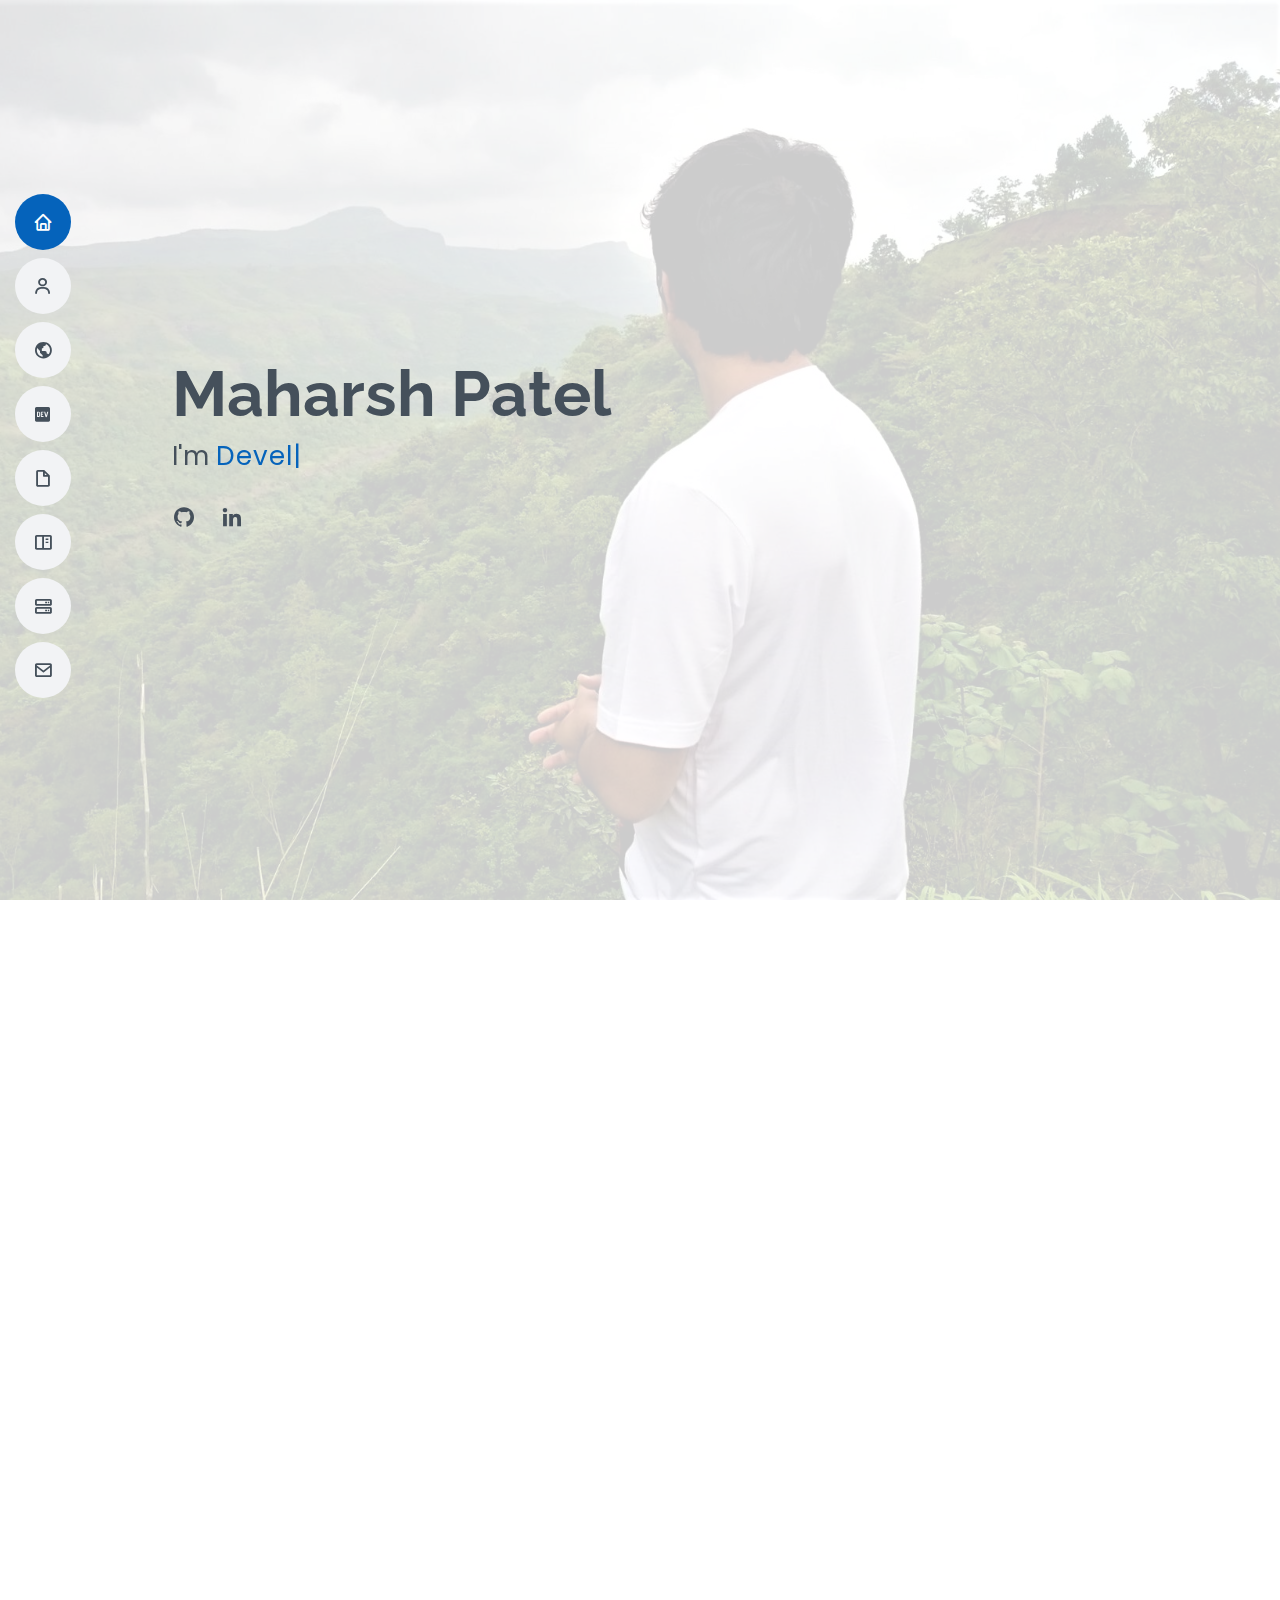
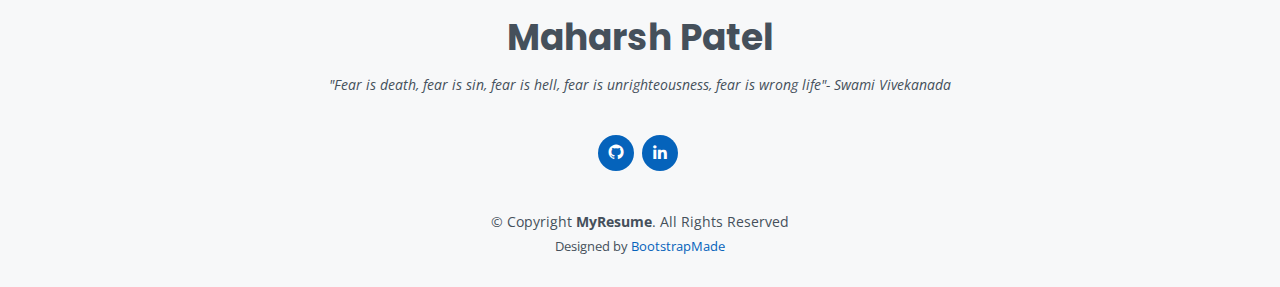
==== commit c3ef8024: "Added Another Project" ====
--- a/index.html
+++ b/index.html
@@ -397,6 +397,13 @@
               <strong><a href="https://wordpress.com/view/naivebayesclassifier.wordpress.com">Naive Bayes Text Classifier</a></h1></strong>
               <p>Here is my <a href="assets/Code/naive-bayes-classifier-from-scratch.ipynb" target="_blank">Jupyter Notebook</a></p>
             </div>
+          <div style="left: 500px;top: 150px;">
+            <div class = "Project">
+              <img src="assets/img/portfolio/Fake Job Classifier.jpg" class="img-fluid" alt="">
+              <strong><a href="https://fakejobclassifier.wordpress.com/2022/04/29/fake-job-classifier/">Fake Job Classifier</a></h1></strong>
+              <p>Here is my <a href="assets/Code/fake-job-classifier-na-ve-bayes-sgd.ipynb" target="_blank">Jupyter Notebook</a></p>
+              <p>Here is my <a href="https://www.youtube.com/watch?v=5leaVZxb-5E" target="_blank">Youtube Video</a></p>
+            </div>  
           <!--
           <div class="col-lg-4 col-md-6 portfolio-item filter-web">
             <div class="portfolio-wrap">
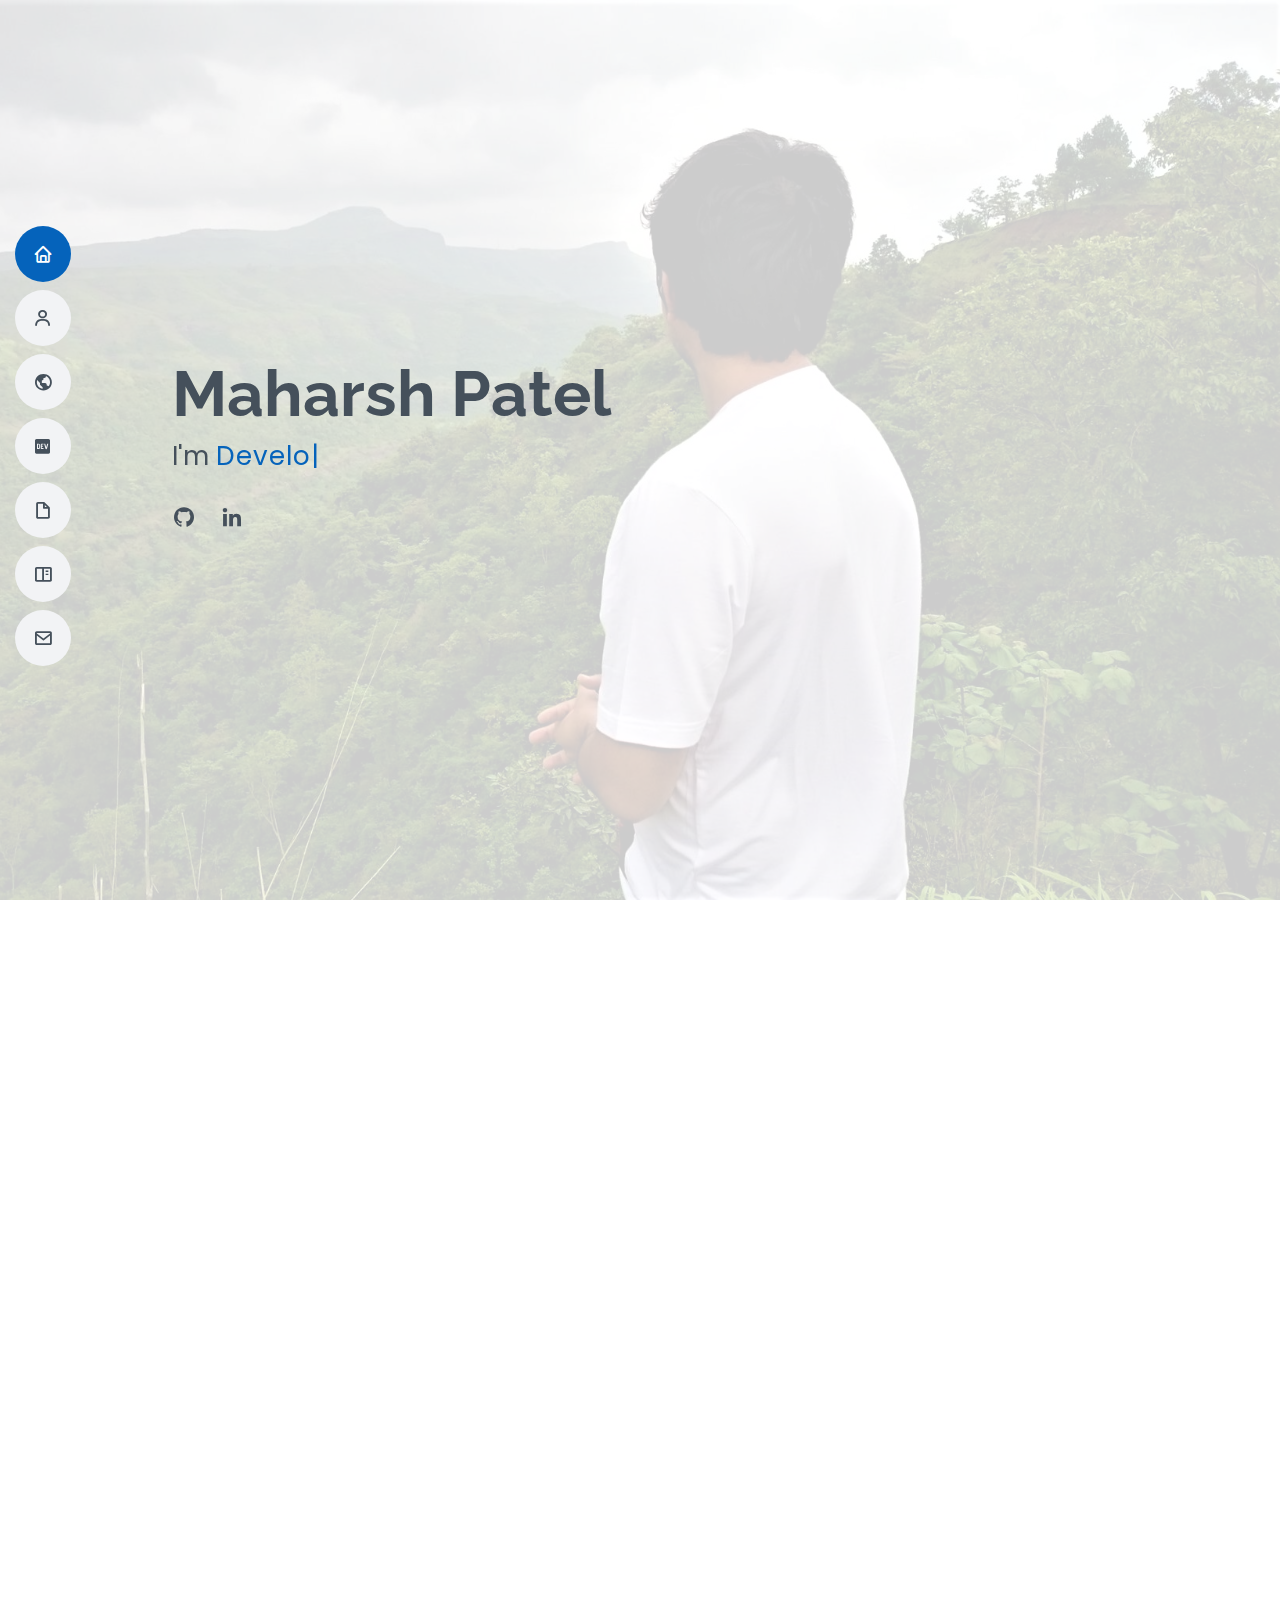
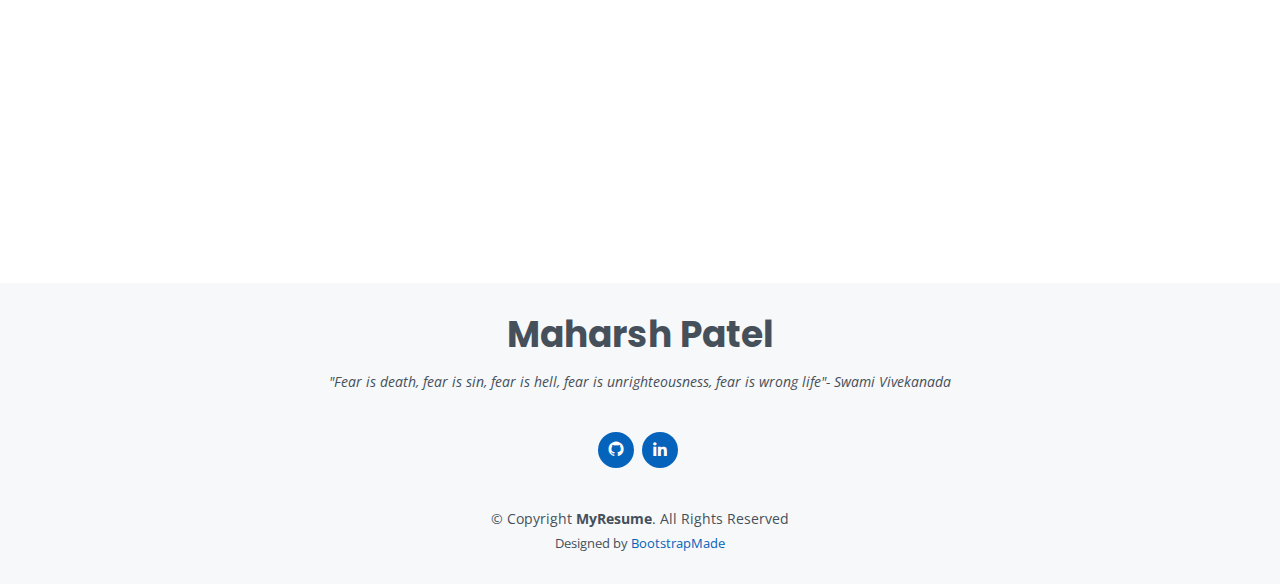
==== commit 0cefd80a: "Update index.html" ====
--- a/index.html
+++ b/index.html
@@ -50,8 +50,8 @@
         <li><a href="#facts" class="nav-link scrollto"><i class="bx bx-world"></i> <span>Facts</span></a></li>
         <li><a href="#skills" class="nav-link scrollto"><i class="bx bxl-dev-to"></i> <span>Skills</span></a></li>
         <li><a href="#resume" class="nav-link scrollto"><i class="bx bx-file-blank"></i> <span>Resume</span></a></li>
-        <li><a href="#portfolio" class="nav-link scrollto"><i class="bx bx-book-content"></i> <span>Publication</span></a></li>
-        <li><a href="#services" class="nav-link scrollto"><i class="bx bx-server"></i> <span>Interests</span></a></li>
+        <li><a href="#projects" class="nav-link scrollto"><i class="bx bx-book-content"></i> <span>Publication</span></a></li>
+        <!--<li><a href="#services" class="nav-link scrollto"><i class="bx bx-server"></i> <span>Interests</span></a></li>-->
         <li><a href="#contact" class="nav-link scrollto"><i class="bx bx-envelope"></i> <span>Contact</span></a></li>
       </ul>
     </nav><!-- .nav-menu -->
@@ -339,190 +339,110 @@
 
       </div>
     </section><!-- End Resume Section -->
-
-    <!-- ======= Portfolio Section ======= -->
-    <section id="portfolio" class="portfolio section-bg">
-      <div class="container" data-aos="fade-up">
-
-        <div class="section-title">
-          <h2>Publication</h2>
-          
-        </div>
-
-        <div class="row">
-          <div class="col-lg-12 d-flex justify-content-center" data-aos="fade-up" data-aos-delay="100">
-            <ul id="portfolio-flters">
-              <!--<li data-filter="*" class="filter-active">All</li>
-              <li data-filter=".filter-app">Publication</li> -->
-              <!--
-              <li data-filter=".filter-card">Card</li>
-              <li data-filter=".filter-web">Web</li>
-              -->
-            </ul>
-          </div>
-        </div>
-
-        <div class="row portfolio-container" data-aos="fade-up" data-aos-delay="200">
-          <!--
-          <div class="col-lg-4 col-md-6 portfolio-item filter-app">
-            <div class="portfolio-wrap">
-              <img src="assets/img/portfolio/robot.jpg" class="img-fluid" alt="">
-              <div class="portfolio-info">
-                <h4>Customized Automated Email Response Bot</h4>
-                <p>Bot</p>
-                <div class="portfolio-links">
-                  <a href="assets/img/portfolio/portfolio-1.jpg" data-gallery="portfolioGallery" class="portfolio-lightbox" title="App 1"></a>
-                  <a href="portfolio-details.html" class="portfolio-details-lightbox" data-glightbox="type: external" title="Portfolio Details"><i class="bx bx-link"></i></a>
+        <!-- ======= Services Section ======= -->
+        <section id="projects" class="services">
+          <div class="container" data-aos="fade-up">
+    
+            <div class="section-title">
+              <h2>Publication</h2>
+            </div>
+    
+            <div class="row">
+    
+              <div class="col-lg-4 col-md-6 d-flex align-items-stretch" data-aos="zoom-in" data-aos-delay="100">
+                <div class="icon-box iconbox-blue">
+                  <div class="icon">
+                    <svg width="100" height="100" viewBox="0 0 600 600" xmlns="http://www.w3.org/2000/svg">
+                      <path stroke="none" stroke-width="0" fill="#f5f5f5" d="M300,521.0016835830174C376.1290562159157,517.8887921683347,466.0731472004068,529.7835943286574,510.70327084640275,468.03025145048787C554.3714126377745,407.6079735673963,508.03601936045806,328.9844924480964,491.2728898941984,256.3432110539036C474.5976632858925,184.082847569629,479.9380746630129,96.60480741107993,416.23090153303,58.64404602377083C348.86323505073057,18.502131276798302,261.93793281208167,40.57373210992963,193.5410806939664,78.93577620505333C130.42746243093433,114.334589627462,98.30271207620316,179.96522072025542,76.75703585869454,249.04625023123273C51.97151888228291,328.5150500222984,13.704378332031375,421.85034740162234,66.52175969318436,486.19268352777647C119.04800174914682,550.1803526380478,217.28368757567262,524.383925680826,300,521.0016835830174"></path>
+                    </svg>
+                    <i class="bi bi-heart-half"></i>
+                  </div>
+                  <h4><a href="">Titanic Survivor Predictor</a></h4>
+                  <p>Predict who would survive based on the dataset</p>
+                  <a href="https://medium.com/@maharshalmighty/titanic-survivor-predictor-1ffe5af38c9d">Read Article,</a>
+                  <a href="https://maharshalmighty.github.io/assets/Code/titanic-survivor-prediction.ipynb"> Download Jupyter Notebook</a>
                 </div>
               </div>
-            </div>
-          </div>
-        -->
-          <div class="col-lg-4 col-md-6 portfolio-item filter-app">
-            <div class = "Project">
-              <img src="assets/img/portfolio/titanic_cutout.png" class="img-fluid" alt="">
-              <strong><a href="https://medium.com/@maharshalmighty/titanic-survivor-predictor-1ffe5af38c9d">Titanic - Machine Learning from Disaster(Project)</a></h1></strong>
-              <p>Here is my <a href="assets/Code/titanic-survivor-prediction.ipynb" target="_blank">Jupyter Notebook</a></p>
-            </div>
-          </div>
-          <div class="col-lg-4 col-md-6 portfolio-item filter-app">
-            <div class = "Project">
-              <img src="assets/img/portfolio/flowers.jpg" class="img-fluid" alt="">
-              <strong><a href="https://medium.com/@maharshalmighty/flowers-image-classifier-using-neural-networks-b145c4bc1831">Image Classifier</a></h1></strong>
-              <p>Here is my <a href="assets/Code/custom-created-classifier (1).ipynb" target="_blank">Jupyter Notebook</a></p>
-            </div>
-          <div style="left: 350px;top: 150px;">
-            <div class = "Project">
-              <img src="assets/img/portfolio/Bayes.jpg" class="img-fluid" alt="">
-              <strong><a href="https://wordpress.com/view/naivebayesclassifier.wordpress.com">Naive Bayes Text Classifier</a></h1></strong>
-              <p>Here is my <a href="assets/Code/naive-bayes-classifier-from-scratch.ipynb" target="_blank">Jupyter Notebook</a></p>
-            </div>
-          <div style="left: 500px;top: 150px;">
-            <div class = "Project">
-              <img src="assets/img/portfolio/Fake Job Classifier.jpg" class="img-fluid" alt="">
-              <strong><a href="https://fakejobclassifier.wordpress.com/2022/04/29/fake-job-classifier/">Fake Job Classifier</a></h1></strong>
-              <p>Here is my <a href="assets/Code/fake-job-classifier-na-ve-bayes-sgd.ipynb" target="_blank">Jupyter Notebook</a></p>
-              <p>Here is my <a href="https://www.youtube.com/watch?v=5leaVZxb-5E" target="_blank">Youtube Video</a></p>
-            </div>  
-          <!--
-          <div class="col-lg-4 col-md-6 portfolio-item filter-web">
-            <div class="portfolio-wrap">
-              <img src="assets/img/portfolio/portfolio-2.jpg" class="img-fluid" alt="">
-              <div class="portfolio-info">
-                <h4>Web 3</h4>
-                <p>Web</p>
-                <div class="portfolio-links">
-                  <a href="assets/img/portfolio/portfolio-2.jpg" data-gallery="portfolioGallery" class="portfolio-lightbox" title="Web 3"><i class="bx bx-plus"></i></a>
-                  <a href="portfolio-details.html" class="portfolio-details-lightbox" data-glightbox="type: external" title="Portfolio Details"><i class="bx bx-link"></i></a>
+    
+              <div class="col-lg-4 col-md-6 d-flex align-items-stretch mt-4 mt-md-0" data-aos="zoom-in" data-aos-delay="200">
+                <div class="icon-box iconbox-orange ">
+                  <div class="icon">
+                    <svg width="100" height="100" viewBox="0 0 600 600" xmlns="http://www.w3.org/2000/svg">
+                      <path stroke="none" stroke-width="0" fill="#f5f5f5" d="M300,582.0697525312426C382.5290701553225,586.8405444964366,449.9789794690241,525.3245884688669,502.5850820975895,461.55621195738473C556.606425686781,396.0723002908107,615.8543463187945,314.28637112970534,586.6730223649479,234.56875336149918C558.9533121215079,158.8439757836574,454.9685369536778,164.00468322053177,381.49747125262974,130.76875717737553C312.15926192815925,99.40240125094834,248.97055460311594,18.661163978235184,179.8680185752513,50.54337015887873C110.5421016452524,82.52863877960104,119.82277516462835,180.83849132639028,109.12597500060166,256.43424936330496C100.08760227029461,320.3096726198365,92.17705696193138,384.0621239912766,124.79988738764834,439.7174275375508C164.83382741302287,508.01625554203684,220.96474134820875,577.5009287672846,300,582.0697525312426"></path>
+                    </svg>
+                    <i class="bi bi-images"></i>
+                  </div>
+                  <h4><a href="">Image Classifier</a></h4>
+                  <p>Built an image classifier on the Flower Image Dataset</p>
+                  <a href="https://medium.com/@maharshalmighty/flowers-image-classifier-using-neural-networks-b145c4bc1831">Read Article</a>
                 </div>
               </div>
-            </div>
-          </div>
-
-          <div class="col-lg-4 col-md-6 portfolio-item filter-app">
-            <div class="portfolio-wrap">
-              <img src="assets/img/portfolio/portfolio-3.jpg" class="img-fluid" alt="">
-              <div class="portfolio-info">
-                <h4>App 2</h4>
-                <p>App</p>
-                <div class="portfolio-links">
-                  <a href="assets/img/portfolio/portfolio-3.jpg" data-gallery="portfolioGallery" class="portfolio-lightbox" title="App 2"><i class="bx bx-plus"></i></a>
-                  <a href="portfolio-details.html" class="portfolio-details-lightbox" data-glightbox="type: external" title="Portfolio Details"><i class="bx bx-link"></i></a>
+    
+              <div class="col-lg-4 col-md-6 d-flex align-items-stretch mt-4 mt-lg-0" data-aos="zoom-in" data-aos-delay="300">
+                <div class="icon-box iconbox-pink">
+                  <div class="icon">
+                    <svg width="100" height="100" viewBox="0 0 600 600" xmlns="http://www.w3.org/2000/svg">
+                      <path stroke="none" stroke-width="0" fill="#f5f5f5" d="M300,541.5067337569781C382.14930387511276,545.0595476570109,479.8736841581634,548.3450877840088,526.4010558755058,480.5488172755941C571.5218469581645,414.80211281144784,517.5187510058486,332.0715597781072,496.52539010469104,255.14436215662573C477.37192572678356,184.95920475031193,473.57363656557914,105.61284051026155,413.0603344069578,65.22779650032875C343.27470386102294,18.654635553484475,251.2091493199835,5.337323636656869,175.0934190732945,40.62881213300186C97.87086631185822,76.43348514350839,51.98124368387456,156.15599469081315,36.44837278890362,239.84606092416172C21.716077023791087,319.22268207091537,43.775223500013084,401.1760424656574,96.891909868211,461.97329694683043C147.22146801428983,519.5804099606455,223.5754009179313,538.201503339737,300,541.5067337569781"></path>
+                    </svg>
+                    <i class="bi bi-spellcheck"></i>
+                  </div>
+                  <h4><a href="">Naive Bayes Text Classifier</a></h4>
+                  <p>Built a Naïve Bayes text classifier with decent accuracy from scratch</p>
+                  <a href="https://naivebayesclassifier.wordpress.com/">Read Article</a>                  
                 </div>
               </div>
-            </div>
-          </div>
-
-          <div class="col-lg-4 col-md-6 portfolio-item filter-card">
-            <div class="portfolio-wrap">
-              <img src="assets/img/portfolio/portfolio-4.jpg" class="img-fluid" alt="">
-              <div class="portfolio-info">
-                <h4>Card 2</h4>
-                <p>Card</p>
-                <div class="portfolio-links">
-                  <a href="assets/img/portfolio/portfolio-4.jpg" data-gallery="portfolioGallery" class="portfolio-lightbox" title="Card 2"><i class="bx bx-plus"></i></a>
-                  <a href="portfolio-details.html" class="portfolio-details-lightbox" data-glightbox="type: external" title="Portfolio Details"><i class="bx bx-link"></i></a>
+    
+              <div class="col-lg-4 col-md-6 d-flex align-items-stretch mt-4" data-aos="zoom-in" data-aos-delay="100">
+                <div class="icon-box iconbox-yellow">
+                  <div class="icon">
+                    <svg width="100" height="100" viewBox="0 0 600 600" xmlns="http://www.w3.org/2000/svg">
+                      <path stroke="none" stroke-width="0" fill="#f5f5f5" d="M300,503.46388370962813C374.79870501325706,506.71871716319447,464.8034551963731,527.1746412648533,510.4981551193396,467.86667711651364C555.9287308511215,408.9015244558933,512.6030010748507,327.5744911775523,490.211057578863,256.5855673507754C471.097692560561,195.9906835881958,447.69079081568157,138.11976852964426,395.19560036434837,102.3242989838813C329.3053358748298,57.3949838291264,248.02791733380457,8.279543830951368,175.87071277845988,42.242879143198664C103.41431057327972,76.34704239035025,93.79494320519305,170.9812938413882,81.28167332365135,250.07896920659033C70.17666984294237,320.27484674793965,64.84698225790005,396.69656628748305,111.28512138212992,450.4950937839243C156.20124167950087,502.5303643271138,231.32542653798444,500.4755392045468,300,503.46388370962813"></path>
+                    </svg>
+                    <i class="bi bi-ui-checks-grid"></i>
+                  </div>
+                  <h4><a href="">Fake Job Classifier</a></h4>
+                  <p>Built a classifier that identifies if the job posting is fraudulent or not.</p>
+                  <a href="https://fakejobclassifier.wordpress.com/2022/04/29/fake-job-classifier/">Read Article</a>            
                 </div>
               </div>
-            </div>
-          </div>
-
-          <div class="col-lg-4 col-md-6 portfolio-item filter-web">
-            <div class="portfolio-wrap">
-              <img src="assets/img/portfolio/portfolio-5.jpg" class="img-fluid" alt="">
-              <div class="portfolio-info">
-                <h4>Web 2</h4>
-                <p>Web</p>
-                <div class="portfolio-links">
-                  <a href="assets/img/portfolio/portfolio-5.jpg" data-gallery="portfolioGallery" class="portfolio-lightbox" title="Web 2"><i class="bx bx-plus"></i></a>
-                  <a href="portfolio-details.html" class="portfolio-details-lightbox" data-glightbox="type: external" title="Portfolio Details"><i class="bx bx-link"></i></a>
+    
+              <div class="col-lg-4 col-md-6 d-flex align-items-stretch mt-4" data-aos="zoom-in" data-aos-delay="200">
+                <div class="icon-box iconbox-red">
+                  <div class="icon">
+                    <svg width="100" height="100" viewBox="0 0 600 600" xmlns="http://www.w3.org/2000/svg">
+                      <path stroke="none" stroke-width="0" fill="#f5f5f5" d="M300,532.3542879108572C369.38199826031484,532.3153073249985,429.10787420159085,491.63046689027357,474.5244479745417,439.17860296908856C522.8885846962883,383.3225815378663,569.1668002868075,314.3205725914397,550.7432151929288,242.7694973846089C532.6665558377875,172.5657663291529,456.2379748765914,142.6223662098291,390.3689995646985,112.34683881706744C326.66090330228417,83.06452184765237,258.84405631176094,53.51806209861945,193.32584062364296,78.48882559362697C121.61183558270385,105.82097193414197,62.805066853699245,167.19869350419734,48.57481801355237,242.6138429142374C34.843463184063346,315.3850353017275,76.69343916112496,383.4422959591041,125.22947124332185,439.3748458443577C170.7312796277747,491.8107796887764,230.57421082200815,532.3932930995766,300,532.3542879108572"></path>
+                    </svg>
+                    <i class="bx bx-pen"></i>
+                  </div>
+                  <h4><a href="">Customized Email Response Bot</a></h4>
+                  <p>This work proposes a system which in broader context automates the task of responding to a client. It aims to mitigate the laborious task of perusing through email manually by customizing the response as per the query of the user and fabricating a reply accordingly.</p>
+                  <a href="https://papers.ssrn.com/sol3/papers.cfm?abstract_id=3370225">Read Paper</a>                  
                 </div>
               </div>
-            </div>
-          </div>
-
-          <div class="col-lg-4 col-md-6 portfolio-item filter-app">
-            <div class="portfolio-wrap">
-              <img src="assets/img/portfolio/portfolio-6.jpg" class="img-fluid" alt="">
-              <div class="portfolio-info">
-                <h4>App 3</h4>
-                <p>App</p>
-                <div class="portfolio-links">
-                  <a href="assets/img/portfolio/portfolio-6.jpg" data-gallery="portfolioGallery" class="portfolio-lightbox" title="App 3"><i class="bx bx-plus"></i></a>
-                  <a href="portfolio-details.html" class="portfolio-details-lightbox" data-glightbox="type: external" title="Portfolio Details"><i class="bx bx-link"></i></a>
+    
+              <div class="col-lg-4 col-md-6 d-flex align-items-stretch mt-4" data-aos="zoom-in" data-aos-delay="300">
+                <div class="icon-box iconbox-teal">
+                  <div class="icon">
+                    <svg width="100" height="100" viewBox="0 0 600 600" xmlns="http://www.w3.org/2000/svg">
+                      <path stroke="none" stroke-width="0" fill="#f5f5f5" d="M300,566.797414625762C385.7384707136149,576.1784315230908,478.7894351017131,552.8928747891023,531.9192734346935,484.94944893311C584.6109503024035,417.5663521118492,582.489472248146,322.67544863468447,553.9536738515405,242.03673114598146C529.1557734026468,171.96086150256528,465.24506316201064,127.66468636344209,395.9583748389544,100.7403814666027C334.2173773831606,76.7482773500951,269.4350130405921,84.62216499799875,207.1952322260088,107.2889140133804C132.92018162631612,134.33871894543012,41.79353780512637,160.00259165414826,22.644507872594943,236.69541883565114C3.319112789854554,314.0945973066697,72.72355303640163,379.243833228382,124.04198916343866,440.3218312028393C172.9286146004772,498.5055451809895,224.45579914871206,558.5317968840102,300,566.797414625762"></path>
+                    </svg>
+                    <i class="bi bi-sunrise"></i>
+                  </div>
+                  <h4><a href="">Why is the grass greener on the other side? - A Perspective on Limitless Potential</a></h4>
+                  <p>I'll share how they reveal a perspective of limitless potential</p>
+                  <a href="https://www.linkedin.com/pulse/why-grass-greener-other-side-perspective-limitless-potential-patel/">Read Article</a>          
                 </div>
               </div>
-            </div>
-          </div>
-
-          <div class="col-lg-4 col-md-6 portfolio-item filter-card">
-            <div class="portfolio-wrap">
-              <img src="assets/img/portfolio/portfolio-7.jpg" class="img-fluid" alt="">
-              <div class="portfolio-info">
-                <h4>Card 1</h4>
-                <p>Card</p>
-                <div class="portfolio-links">
-                  <a href="assets/img/portfolio/portfolio-7.jpg" data-gallery="portfolioGallery" class="portfolio-lightbox" title="Card 1"><i class="bx bx-plus"></i></a>
-                  <a href="portfolio-details.html" class="portfolio-details-lightbox" data-glightbox="type: external" title="Portfolio Details"><i class="bx bx-link"></i></a>
-                </div>
-              </div>
-            </div>
-          </div>
-
-          <div class="col-lg-4 col-md-6 portfolio-item filter-card">
-            <div class="portfolio-wrap">
-              <img src="assets/img/portfolio/portfolio-8.jpg" class="img-fluid" alt="">
-              <div class="portfolio-info">
-                <h4>Card 3</h4>
-                <p>Card</p>
-                <div class="portfolio-links">
-                  <a href="assets/img/portfolio/portfolio-8.jpg" data-gallery="portfolioGallery" class="portfolio-lightbox" title="Card 3"><i class="bx bx-plus"></i></a>
-                  <a href="portfolio-details.html" class="portfolio-details-lightbox" data-glightbox="type: external" title="Portfolio Details"><i class="bx bx-link"></i></a>
-                </div>
-              </div>
-            </div>
-          </div>
-
-          <div class="col-lg-4 col-md-6 portfolio-item filter-web">
-            <div class="portfolio-wrap">
-              <img src="assets/img/portfolio/portfolio-9.jpg" class="img-fluid" alt="">
-              <div class="portfolio-info">
-                <h4>Web 3</h4>
-                <p>Web</p>
-                <div class="portfolio-links">
-                  <a href="assets/img/portfolio/portfolio-9.jpg" data-gallery="portfolioGallery" class="portfolio-lightbox" title="Web 3"><i class="bx bx-plus"></i></a>
-                  <a href="portfolio-details.html" class="portfolio-details-lightbox" data-glightbox="type: external" title="Portfolio Details"><i class="bx bx-link"></i></a>
-                </div>
-              </div>
-            </div>
-          </div>
-          -->
-        </div>
-
-      </div>
-    </section><!-- End Portfolio Section -->
+    
+            </div>
+    
+          </div>
+        </section><!-- End Services Section -->
+  
+
 
     <!-- ======= Services Section ======= -->
+    <!--
     <section id="services" class="services">
       <div class="container" data-aos="fade-up">
 
@@ -614,6 +534,7 @@
         </div>
 
       </div>
+    -->
     </section><!-- End Services Section -->
 
           </div>
